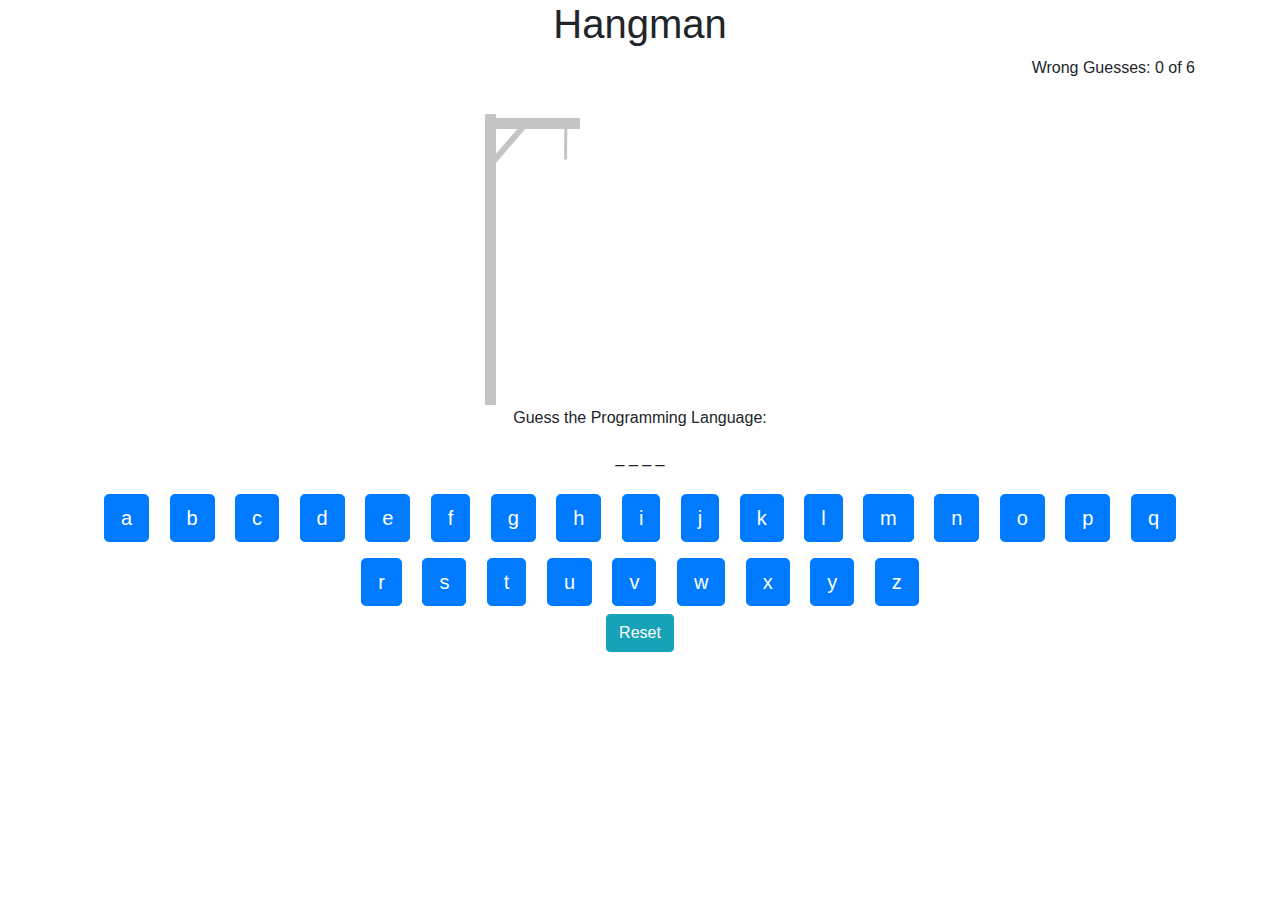
==== hangman.html @ c5074f37 "initial commit based on Simon Suh's hangman" ====
<!DOCTYPE html>
<html>
  <head>
    <meta charset="UTF-8">
    <meta name="viewport" content="width=device-width, initial-scale=1.0">
    <meta http-equiv="X-UA-Compatible" content="ie=edge">
    <link rel="stylesheet" href="https://stackpath.bootstrapcdn.com/bootstrap/4.4.1/css/bootstrap.min.css">
    <title>Hangman</title>
  </head>

  <body>
  <div class="container">
    <h1 class="text-center">Hangman</h1>
    <div class="float-right">Wrong Guesses: <span id='mistakes'>0</span> of <span id='maxWrong'></span></div>
    <div class="text-center">
      <img id='hangmanPic' src="./images/0.jpg" alt="">
      <p>Guess the Programming Language:</p>
      <p id="wordSpotlight">The word to be guessed goes here</p>
      <div id="keyboard"></div>
      <button class="btn btn-info" onClick="reset()">Reset</button>
    </div>
  </div>

  <script src='./hangman.js'></script>
  </body>
</html>
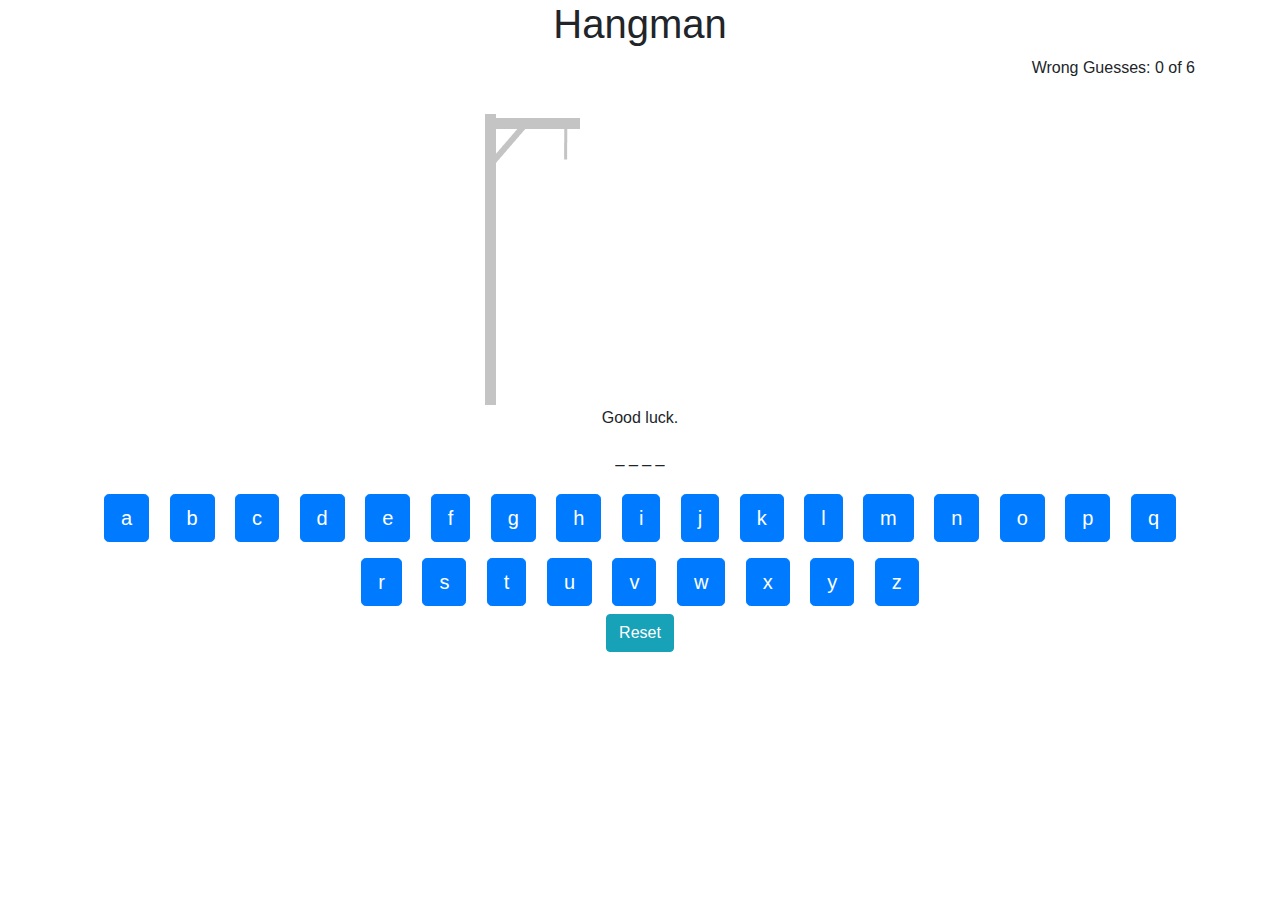
==== commit a92cfbbf: "really dumb way of wordbank implemented" ====
--- a/hangman.html
+++ b/hangman.html
@@ -14,7 +14,7 @@
     <div class="float-right">Wrong Guesses: <span id='mistakes'>0</span> of <span id='maxWrong'></span></div>
     <div class="text-center">
       <img id='hangmanPic' src="./images/0.jpg" alt="">
-      <p>Guess the Programming Language:</p>
+      <p>Good luck.</p>
       <p id="wordSpotlight">The word to be guessed goes here</p>
       <div id="keyboard"></div>
       <button class="btn btn-info" onClick="reset()">Reset</button>
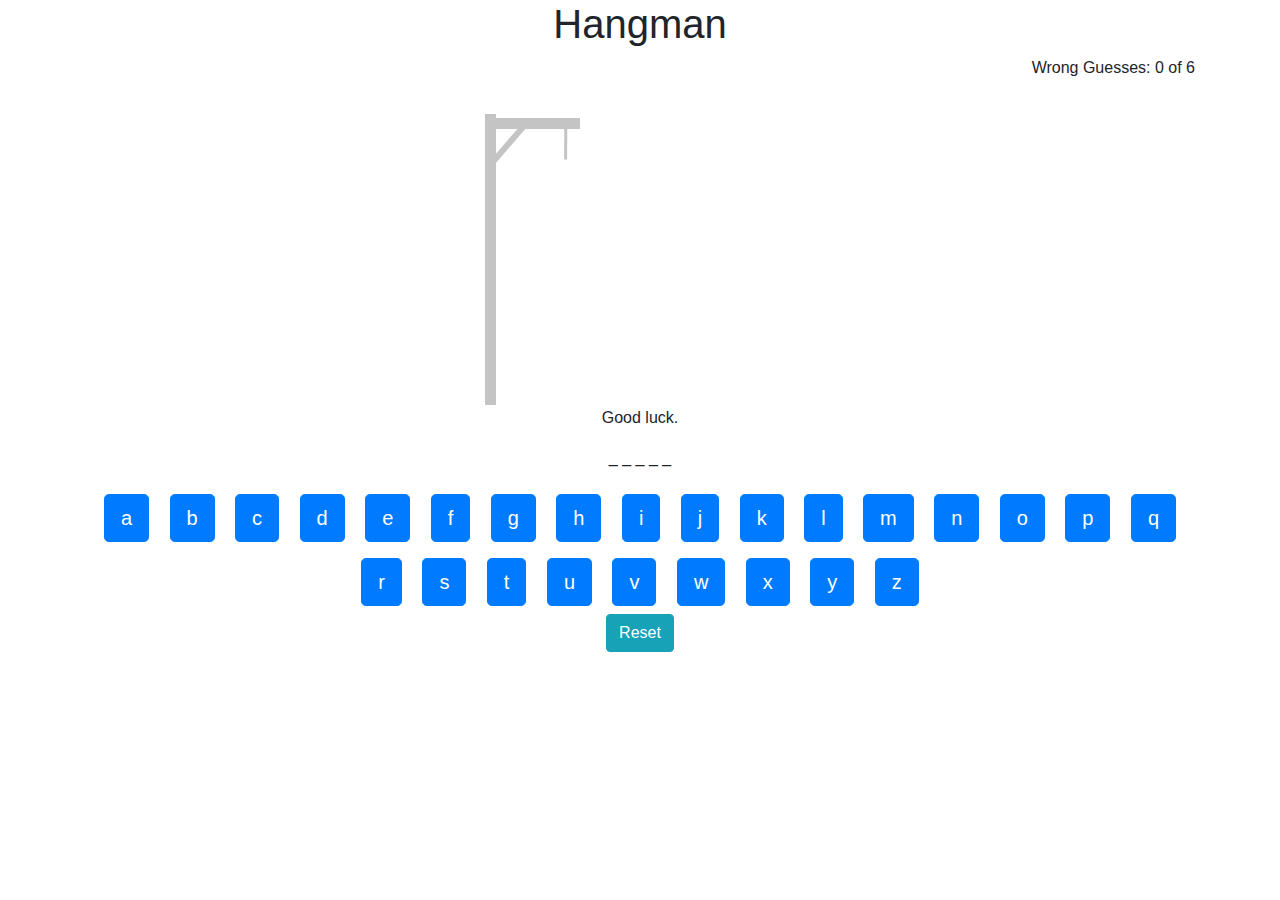
==== commit 1b47667f: "fixed extra spaces issue" ====
--- a/hangman.html
+++ b/hangman.html
@@ -20,7 +20,5469 @@
       <button class="btn btn-info" onClick="reset()">Reset</button>
     </div>
   </div>
-
+  <div class="invis" style="display:none">
+    <p id="wordBank">
+      about
+      search
+      other
+      which
+      their
+      there
+      contact
+      business
+      online
+      first
+      would
+      services
+      these
+      click
+      service
+      price
+      people
+      state
+      email
+      health
+      world
+      products
+      music
+      should
+      product
+      system
+      policy
+      number
+      please
+      support
+      message
+      after
+      software
+      video
+      where
+      rights
+      public
+      books
+      school
+      through
+      links
+      review
+      years
+      order
+      privacy
+      items
+      company
+      group
+      under
+      general
+      research
+      january
+      reviews
+      program
+      games
+      could
+      great
+      united
+      hotel
+      center
+      store
+      travel
+      comments
+      report
+      member
+      details
+      terms
+      before
+      hotels
+      right
+      because
+      local
+      those
+      using
+      results
+      office
+      national
+      design
+      posted
+      internet
+      address
+      within
+      states
+      phone
+      shipping
+      reserved
+      subject
+      between
+      forum
+      family
+      based
+      black
+      check
+      special
+      prices
+      website
+      index
+      being
+      women
+      today
+      south
+      project
+      pages
+      version
+      section
+      found
+      sports
+      house
+      related
+      security
+      county
+      american
+      photo
+      members
+      power
+      while
+      network
+      computer
+      systems
+      three
+      total
+      place
+      download
+      without
+      access
+      think
+      north
+      current
+      posts
+      media
+      control
+      water
+      history
+      pictures
+      personal
+      since
+      guide
+      board
+      location
+      change
+      white
+      small
+      rating
+      children
+      during
+      return
+      students
+      shopping
+      account
+      times
+      sites
+      level
+      digital
+      profile
+      previous
+      events
+      hours
+      image
+      title
+      another
+      shall
+      property
+      class
+      still
+      money
+      quality
+      every
+      listing
+      content
+      country
+      private
+      little
+      visit
+      tools
+      reply
+      customer
+      december
+      compare
+      movies
+      include
+      college
+      value
+      article
+      provide
+      source
+      author
+      press
+      learn
+      around
+      print
+      course
+      canada
+      process
+      stock
+      training
+      credit
+      point
+      science
+      advanced
+      sales
+      english
+      estate
+      select
+      windows
+      photos
+      thread
+      category
+      large
+      gallery
+      table
+      register
+      however
+      october
+      november
+      market
+      library
+      really
+      action
+      start
+      series
+      model
+      features
+      industry
+      human
+      provided
+      required
+      second
+      movie
+      forums
+      march
+      better
+      yahoo
+      going
+      medical
+      friend
+      server
+      study
+      staff
+      articles
+      feedback
+      again
+      looking
+      issues
+      april
+      never
+      users
+      complete
+      street
+      topic
+      comment
+      things
+      working
+      against
+      standard
+      person
+      below
+      mobile
+      party
+      payment
+      login
+      student
+      programs
+      offers
+      legal
+      above
+      recent
+      stores
+      problem
+      memory
+      social
+      august
+      quote
+      language
+      story
+      options
+      rates
+      create
+      young
+      america
+      field
+      paper
+      single
+      example
+      girls
+      password
+      latest
+      question
+      changes
+      night
+      texas
+      poker
+      status
+      browse
+      issue
+      range
+      building
+      seller
+      court
+      february
+      always
+      result
+      audio
+      light
+      write
+      offer
+      groups
+      given
+      files
+      event
+      release
+      analysis
+      request
+      china
+      making
+      picture
+      needs
+      possible
+      might
+      month
+      major
+      areas
+      future
+      space
+      cards
+      problems
+      london
+      meeting
+      become
+      interest
+      child
+      enter
+      share
+      similar
+      garden
+      schools
+      million
+      added
+      listed
+      learning
+      energy
+      delivery
+      popular
+      stories
+      journal
+      reports
+      welcome
+      central
+      images
+      notice
+      original
+      radio
+      until
+      color
+      council
+      includes
+      track
+      archive
+      others
+      format
+      least
+      society
+      months
+      safety
+      friends
+      trade
+      edition
+      messages
+      further
+      updated
+      having
+      provides
+      david
+      already
+      green
+      studies
+      close
+      common
+      drive
+      specific
+      several
+      living
+      called
+      short
+      display
+      limited
+      powered
+      means
+      director
+      daily
+      beach
+      natural
+      whether
+      period
+      planning
+      database
+      official
+      weather
+      average
+      window
+      france
+      region
+      island
+      record
+      direct
+      records
+      district
+      calendar
+      costs
+      style
+      front
+      update
+      parts
+      early
+      miles
+      sound
+      resource
+      present
+      either
+      document
+      works
+      material
+      written
+      federal
+      hosting
+      rules
+      final
+      adult
+      tickets
+      thing
+      centre
+      cheap
+      finance
+      minutes
+      third
+      gifts
+      europe
+      reading
+      topics
+      cover
+      usually
+      together
+      videos
+      percent
+      function
+      getting
+      global
+      economic
+      player
+      projects
+      lyrics
+      often
+      submit
+      germany
+      amount
+      watch
+      included
+      though
+      thanks
+      deals
+      various
+      words
+      linux
+      james
+      weight
+      heart
+      received
+      choose
+      archives
+      points
+      magazine
+      error
+      camera
+      clear
+      receive
+      domain
+      methods
+      chapter
+      makes
+      policies
+      beauty
+      manager
+      india
+      position
+      taken
+      listings
+      models
+      michael
+      known
+      cases
+      florida
+      simple
+      quick
+      wireless
+      license
+      friday
+      whole
+      annual
+      later
+      basic
+      shows
+      google
+      church
+      method
+      purchase
+      active
+      response
+      practice
+      hardware
+      figure
+      holiday
+      enough
+      designed
+      along
+      among
+      death
+      writing
+      speed
+      brand
+      discount
+      higher
+      effects
+      created
+      remember
+      yellow
+      increase
+      kingdom
+      thought
+      stuff
+      french
+      storage
+      japan
+      doing
+      loans
+      shoes
+      entry
+      nature
+      orders
+      africa
+      summary
+      growth
+      notes
+      agency
+      monday
+      european
+      activity
+      although
+      western
+      income
+      force
+      overall
+      river
+      package
+      contents
+      players
+      engine
+      album
+      regional
+      supplies
+      started
+      views
+      plans
+      double
+      build
+      screen
+      exchange
+      types
+      lines
+      continue
+      across
+      benefits
+      needed
+      season
+      apply
+      someone
+      anything
+      printer
+      believe
+      effect
+      asked
+      sunday
+      casino
+      volume
+      cross
+      anyone
+      mortgage
+      silver
+      inside
+      solution
+      mature
+      rather
+      weeks
+      addition
+      supply
+      nothing
+      certain
+      running
+      lower
+      union
+      jewelry
+      clothing
+      names
+      robert
+      homepage
+      skills
+      islands
+      advice
+      career
+      military
+      rental
+      decision
+      leave
+      british
+      teens
+      woman
+      sellers
+      middle
+      cable
+      taking
+      values
+      division
+      coming
+      tuesday
+      object
+      lesbian
+      machine
+      length
+      actually
+      score
+      client
+      returns
+      capital
+      follow
+      sample
+      shown
+      saturday
+      england
+      culture
+      flash
+      george
+      choice
+      starting
+      thursday
+      courses
+      consumer
+      airport
+      foreign
+      artist
+      outside
+      levels
+      channel
+      letter
+      phones
+      ideas
+      summer
+      allow
+      degree
+      contract
+      button
+      releases
+      homes
+      super
+      matter
+      custom
+      virginia
+      almost
+      located
+      multiple
+      asian
+      editor
+      cause
+      focus
+      featured
+      rooms
+      female
+      thomas
+      primary
+      cancer
+      numbers
+      reason
+      browser
+      spring
+      answer
+      voice
+      friendly
+      schedule
+      purpose
+      feature
+      comes
+      police
+      everyone
+      approach
+      cameras
+      brown
+      physical
+      medicine
+      ratings
+      chicago
+      forms
+      glass
+      happy
+      smith
+      wanted
+      thank
+      unique
+      survey
+      prior
+      sport
+      ready
+      animal
+      sources
+      mexico
+      regular
+      secure
+      simply
+      evidence
+      station
+      round
+      paypal
+      favorite
+      option
+      master
+      valley
+      recently
+      probably
+      rentals
+      built
+      blood
+      improve
+      larger
+      networks
+      earth
+      parents
+      nokia
+      impact
+      transfer
+      kitchen
+      strong
+      carolina
+      wedding
+      hospital
+      ground
+      overview
+      owners
+      disease
+      italy
+      perfect
+      classic
+      basis
+      command
+      cities
+      william
+      express
+      award
+      distance
+      peter
+      ensure
+      involved
+      extra
+      partners
+      budget
+      rated
+      guides
+      success
+      maximum
+      existing
+      quite
+      selected
+      amazon
+      patients
+      warning
+      horse
+      forward
+      flowers
+      stars
+      lists
+      owner
+      retail
+      animals
+      useful
+      directly
+      housing
+      takes
+      bring
+      catalog
+      searches
+      trying
+      mother
+      traffic
+      joined
+      input
+      strategy
+      agent
+      valid
+      modern
+      senior
+      ireland
+      teaching
+      grand
+      testing
+      trial
+      charge
+      units
+      instead
+      canadian
+      normal
+      wrote
+      ships
+      entire
+      leading
+      metal
+      positive
+      fitness
+      chinese
+      opinion
+      football
+      abstract
+      output
+      funds
+      greater
+      likely
+      develop
+      artists
+      guest
+      seems
+      trust
+      contains
+      session
+      multi
+      republic
+      vacation
+      century
+      academic
+      graphics
+      indian
+      expected
+      grade
+      dating
+      pacific
+      mountain
+      filter
+      mailing
+      vehicle
+      longer
+      consider
+      northern
+      behind
+      panel
+      floor
+      german
+      buying
+      match
+      proposed
+      default
+      require
+      outdoor
+      morning
+      allows
+      protein
+      plant
+      reported
+      politics
+      partner
+      authors
+      boards
+      faculty
+      parties
+      mission
+      string
+      sense
+      modified
+      released
+      stage
+      internal
+      goods
+      unless
+      richard
+      detailed
+      japanese
+      approved
+      target
+      except
+      ability
+      maybe
+      moving
+      brands
+      places
+      pretty
+      spain
+      southern
+      yourself
+      winter
+      battery
+      youth
+      pressure
+      boston
+      keywords
+      medium
+      break
+      purposes
+      dance
+      itself
+      defined
+      papers
+      playing
+      awards
+      studio
+      reader
+      virtual
+      device
+      answers
+      remote
+      external
+      apple
+      offered
+      theory
+      enjoy
+      remove
+      surface
+      minimum
+      visual
+      variety
+      teachers
+      martin
+      manual
+      block
+      subjects
+      agents
+      repair
+      civil
+      steel
+      songs
+      fixed
+      wrong
+      hands
+      finally
+      updates
+      desktop
+      classes
+      paris
+      sector
+      capacity
+      requires
+      jersey
+      fully
+      father
+      electric
+      quotes
+      officer
+      driver
+      respect
+      unknown
+      worth
+      teacher
+      workers
+      georgia
+      peace
+      campus
+      showing
+      creative
+      coast
+      benefit
+      progress
+      funding
+      devices
+      grant
+      agree
+      fiction
+      watches
+      careers
+      beyond
+      families
+      museum
+      blogs
+      accepted
+      former
+      complex
+      agencies
+      parent
+      spanish
+      michigan
+      columbia
+      setting
+      scale
+      stand
+      economy
+      highest
+      helpful
+      monthly
+      critical
+      frame
+      musical
+      angeles
+      employee
+      chief
+      gives
+      bottom
+      packages
+      detail
+      changed
+      heard
+      begin
+      colorado
+      royal
+      clean
+      switch
+      russian
+      largest
+      african
+      titles
+      relevant
+      justice
+      connect
+      bible
+      basket
+      applied
+      weekly
+      demand
+      suite
+      vegas
+      square
+      chris
+      advance
+      auction
+      allowed
+      correct
+      charles
+      nation
+      selling
+      piece
+      sheet
+      seven
+      older
+      illinois
+      elements
+      species
+      cells
+      module
+      resort
+      facility
+      random
+      pricing
+      minister
+      motion
+      looks
+      fashion
+      visitors
+      monitor
+      trading
+      forest
+      calls
+      whose
+      coverage
+      couple
+      giving
+      chance
+      vision
+      ending
+      clients
+      actions
+      listen
+      discuss
+      accept
+      naked
+      clinical
+      sciences
+      markets
+      lowest
+      highly
+      appear
+      lives
+      currency
+      leather
+      patient
+      actual
+      stone
+      commerce
+      perhaps
+      persons
+      tests
+      village
+      accounts
+      amateur
+      factors
+      coffee
+      settings
+      buyer
+      cultural
+      steve
+      easily
+      poster
+      closed
+      holidays
+      zealand
+      balance
+      graduate
+      replies
+      initial
+      label
+      thinking
+      scott
+      canon
+      league
+      waste
+      minute
+      provider
+      optional
+      sections
+      chair
+      fishing
+      effort
+      phase
+      fields
+      fantasy
+      letters
+      motor
+      context
+      install
+      shirt
+      apparel
+      crime
+      count
+      breast
+      johnson
+      quickly
+      dollars
+      websites
+      religion
+      claim
+      driving
+      surgery
+      patch
+      measures
+      kansas
+      chemical
+      doctor
+      reduce
+      brought
+      himself
+      enable
+      exercise
+      santa
+      leader
+      diamond
+      israel
+      servers
+      alone
+      meetings
+      seconds
+      jones
+      arizona
+      keyword
+      flight
+      congress
+      username
+      produced
+      italian
+      pocket
+      saint
+      freedom
+      argument
+      creating
+      drugs
+      joint
+      premium
+      fresh
+      attorney
+      upgrade
+      factor
+      growing
+      stream
+      hearing
+      eastern
+      auctions
+      therapy
+      entries
+      dates
+      signed
+      upper
+      serious
+      prime
+      samsung
+      limit
+      began
+      louis
+      steps
+      errors
+      shops
+      efforts
+      informed
+      thoughts
+      creek
+      worked
+      quantity
+      urban
+      sorted
+      myself
+      tours
+      platform
+      labor
+      admin
+      nursing
+      defense
+      machines
+      heavy
+      covered
+      recovery
+      merchant
+      expert
+      protect
+      solid
+      became
+      orange
+      vehicles
+      prevent
+      theme
+      campaign
+      marine
+      guitar
+      finding
+      examples
+      saying
+      spirit
+      claims
+      motorola
+      affairs
+      touch
+      intended
+      towards
+      goals
+      election
+      suggest
+      branch
+      charges
+      serve
+      reasons
+      magic
+      mount
+      smart
+      talking
+      latin
+      avoid
+      manage
+      corner
+      oregon
+      element
+      birth
+      virus
+      abuse
+      requests
+      separate
+      quarter
+      tables
+      define
+      racing
+      facts
+      column
+      plants
+      faith
+      chain
+      identify
+      avenue
+      missing
+      domestic
+      sitemap
+      moved
+      houston
+      reach
+      mental
+      viewed
+      moment
+      extended
+      sequence
+      attack
+      sorry
+      centers
+      opening
+      damage
+      reserve
+      recipes
+      gamma
+      plastic
+      produce
+      placed
+      truth
+      counter
+      failure
+      follows
+      weekend
+      dollar
+      ontario
+      films
+      bridge
+      native
+      williams
+      movement
+      printing
+      baseball
+      owned
+      approval
+      draft
+      chart
+      played
+      contacts
+      jesus
+      readers
+      clubs
+      jackson
+      equal
+      matching
+      offering
+      shirts
+      profit
+      leaders
+      posters
+      variable
+      expect
+      parking
+      compared
+      workshop
+      russia
+      codes
+      kinds
+      seattle
+      golden
+      teams
+      lighting
+      senate
+      forces
+      funny
+      brother
+      turned
+      portable
+      tried
+      returned
+      pattern
+      named
+      theatre
+      laser
+      earlier
+      sponsor
+      warranty
+      indiana
+      harry
+      objects
+      delete
+      evening
+      assembly
+      nuclear
+      taxes
+      mouse
+      signal
+      criminal
+      issued
+      brain
+      sexual
+      powerful
+      dream
+      obtained
+      false
+      flower
+      passed
+      supplied
+      falls
+      opinions
+      promote
+      stated
+      stats
+      hawaii
+      appears
+      carry
+      decided
+      covers
+      hello
+      designs
+      maintain
+      tourism
+      priority
+      adults
+      clips
+      savings
+      graphic
+      payments
+      binding
+      brief
+      ended
+      winning
+      eight
+      straight
+      script
+      served
+      wants
+      prepared
+      dining
+      alert
+      atlanta
+      dakota
+      queen
+      credits
+      clearly
+      handle
+      sweet
+      criteria
+      pubmed
+      diego
+      truck
+      behavior
+      enlarge
+      revenue
+      measure
+      changing
+      votes
+      looked
+      festival
+      ocean
+      flights
+      experts
+      signs
+      depth
+      whatever
+      logged
+      laptop
+      vintage
+      train
+      exactly
+      explore
+      maryland
+      concept
+      nearly
+      eligible
+      checkout
+      reality
+      forgot
+      handling
+      origin
+      gaming
+      feeds
+      billion
+      scotland
+      faster
+      dallas
+      bought
+      nations
+      route
+      followed
+      broken
+      frank
+      alaska
+      battle
+      anime
+      speak
+      protocol
+      query
+      equity
+      speech
+      rural
+      shared
+      sounds
+      judge
+      bytes
+      forced
+      fight
+      height
+      speaker
+      filed
+      obtain
+      offices
+      designer
+      remain
+      managed
+      failed
+      marriage
+      korea
+      banks
+      secret
+      kelly
+      leads
+      negative
+      austin
+      toronto
+      theater
+      springs
+      missouri
+      andrew
+      perform
+      healthy
+      assets
+      injury
+      joseph
+      ministry
+      drivers
+      lawyer
+      figures
+      married
+      proposal
+      sharing
+      portal
+      waiting
+      birthday
+      gratis
+      banking
+      brian
+      toward
+      slightly
+      assist
+      conduct
+      lingerie
+      calling
+      serving
+      profiles
+      miami
+      comics
+      matters
+      houses
+      postal
+      controls
+      breaking
+      combined
+      ultimate
+      wales
+      minor
+      finish
+      noted
+      reduced
+      physics
+      spent
+      extreme
+      samples
+      davis
+      daniel
+      reviewed
+      forecast
+      removed
+      helps
+      singles
+      cycle
+      amounts
+      contain
+      accuracy
+      sleep
+      pharmacy
+      brazil
+      creation
+      static
+      scene
+      hunter
+      crystal
+      famous
+      writer
+      chairman
+      violence
+      oklahoma
+      speakers
+      drink
+      academy
+      dynamic
+      gender
+      cleaning
+      concerns
+      vendor
+      intel
+      officers
+      referred
+      supports
+      regions
+      junior
+      rings
+      meaning
+      ladies
+      henry
+      ticket
+      guess
+      agreed
+      soccer
+      import
+      posting
+      presence
+      instant
+      viewing
+      majority
+      christ
+      aspects
+      austria
+      ahead
+      scheme
+      utility
+      preview
+      manner
+      matrix
+      devel
+      despite
+      strength
+      turkey
+      proper
+      degrees
+      delta
+      seeking
+      inches
+      phoenix
+      shares
+      daughter
+      standing
+      comfort
+      colors
+      cisco
+      ordering
+      alpha
+      appeal
+      cruise
+      bonus
+      bookmark
+      specials
+      disney
+      adobe
+      smoking
+      becomes
+      drives
+      alabama
+      improved
+      trees
+      achieve
+      dress
+      dealer
+      nearby
+      carried
+      happen
+      exposure
+      gambling
+      refer
+      miller
+      outdoors
+      clothes
+      caused
+      luxury
+      babes
+      frames
+      indeed
+      circuit
+      layer
+      printed
+      removal
+      easier
+      printers
+      adding
+      kentucky
+      mostly
+      taylor
+      prints
+      spend
+      factory
+      interior
+      revised
+      optical
+      relative
+      amazing
+      clock
+      identity
+      suites
+      feeling
+      hidden
+      victoria
+      serial
+      relief
+      revision
+      ratio
+      planet
+      copies
+      recipe
+      permit
+      seeing
+      proof
+      tennis
+      bedroom
+      empty
+      instance
+      licensed
+      orlando
+      bureau
+      maine
+      ideal
+      specs
+      recorded
+      pieces
+      finished
+      parks
+      dinner
+      lawyers
+      sydney
+      stress
+      cream
+      trends
+      discover
+      patterns
+      boxes
+      hills
+      fourth
+      advisor
+      aware
+      wilson
+      shape
+      irish
+      stations
+      remains
+      greatest
+      firms
+      operator
+      generic
+      usage
+      charts
+      mixed
+      census
+      exist
+      wheel
+      transit
+      compact
+      poetry
+      lights
+      tracking
+      angel
+      keeping
+      attempt
+      matches
+      width
+      noise
+      engines
+      forget
+      array
+      accurate
+      stephen
+      climate
+      alcohol
+      greek
+      managing
+      sister
+      walking
+      explain
+      smaller
+      newest
+      happened
+      extent
+      sharp
+      lesbians
+      export
+      managers
+      aircraft
+      modules
+      sweden
+      conflict
+      versions
+      employer
+      occur
+      knows
+      describe
+      concern
+      backup
+      citizens
+      heritage
+      holding
+      trouble
+      spread
+      coach
+      kevin
+      expand
+      audience
+      assigned
+      jordan
+      affect
+      virgin
+      raised
+      directed
+      dealers
+      sporting
+      helping
+      affected
+      totally
+      plate
+      expenses
+      indicate
+      blonde
+      anderson
+      organic
+      albums
+      cheats
+      guests
+      hosted
+      diseases
+      nevada
+      thailand
+      agenda
+      anyway
+      tracks
+      advisory
+      logic
+      template
+      prince
+      circle
+      grants
+      anywhere
+      atlantic
+      edward
+      investor
+      leaving
+      wildlife
+      cooking
+      speaking
+      sponsors
+      respond
+      sizes
+      plain
+      entered
+      launch
+      checking
+      costa
+      belgium
+      guidance
+      trail
+      symbol
+      crafts
+      highway
+      buddy
+      observed
+      setup
+      booking
+      glossary
+      fiscal
+      styles
+      denver
+      filled
+      channels
+      ericsson
+      appendix
+      notify
+      blues
+      portion
+      scope
+      supplier
+      cables
+      cotton
+      biology
+      dental
+      killed
+      border
+      ancient
+      debate
+      starts
+      causes
+      arkansas
+      leisure
+      learned
+      notebook
+      explorer
+      historic
+      attached
+      opened
+      husband
+      disabled
+      crazy
+      upcoming
+      britain
+      concert
+      scores
+      comedy
+      adopted
+      weblog
+      linear
+      bears
+      carrier
+      edited
+      constant
+      mouth
+      jewish
+      meter
+      linked
+      portland
+      concepts
+      reflect
+      deliver
+      wonder
+      lessons
+      fruit
+      begins
+      reform
+      alerts
+      treated
+      mysql
+      relating
+      assume
+      alliance
+      confirm
+      neither
+      lewis
+      howard
+      offline
+      leaves
+      engineer
+      replace
+      checks
+      reached
+      becoming
+      safari
+      sugar
+      stick
+      allen
+      relation
+      enabled
+      genre
+      slide
+      montana
+      tested
+      enhance
+      exact
+      bound
+      adapter
+      formal
+      hockey
+      storm
+      micro
+      colleges
+      laptops
+      showed
+      editors
+      threads
+      supreme
+      brothers
+      presents
+      dolls
+      estimate
+      cancel
+      limits
+      weapons
+      paint
+      delay
+      pilot
+      outlet
+      czech
+      novel
+      ultra
+      winner
+      idaho
+      episode
+      potter
+      plays
+      bulletin
+      modify
+      oxford
+      truly
+      epinions
+      painting
+      universe
+      patent
+      eating
+      planned
+      watching
+      lodge
+      mirror
+      sterling
+      sessions
+      kernel
+      stocks
+      buyers
+      journals
+      jennifer
+      antonio
+      charged
+      broad
+      taiwan
+      chosen
+      greece
+      swiss
+      sarah
+      clark
+      terminal
+      nights
+      behalf
+      liquid
+      nebraska
+      salary
+      foods
+      gourmet
+      guard
+      properly
+      orleans
+      saving
+      empire
+      resume
+      twenty
+      newly
+      raise
+      prepare
+      avatar
+      illegal
+      hundreds
+      lincoln
+      helped
+      premier
+      tomorrow
+      decide
+      consent
+      drama
+      visiting
+      downtown
+      keyboard
+      contest
+      bands
+      suitable
+      millions
+      lunch
+      audit
+      chamber
+      guinea
+      findings
+      muscle
+      clicking
+      polls
+      typical
+      tower
+      yours
+      chicken
+      attend
+      shower
+      sending
+      jason
+      tonight
+      holdem
+      shell
+      province
+      catholic
+      governor
+      seemed
+      swimming
+      spyware
+      formula
+      solar
+      catch
+      pakistan
+      reliable
+      doubt
+      finder
+      unable
+      periods
+      tasks
+      attacks
+      const
+      doors
+      symptoms
+      resorts
+      biggest
+      memorial
+      visitor
+      forth
+      insert
+      gateway
+      alumni
+      drawing
+      ordered
+      fighting
+      happens
+      romance
+      bruce
+      split
+      themes
+      powers
+      heaven
+      pregnant
+      twice
+      focused
+      egypt
+      bargain
+      cellular
+      norway
+      vermont
+      asking
+      blocks
+      normally
+      hunting
+      diabetes
+      shift
+      bodies
+      cutting
+      simon
+      writers
+      marks
+      flexible
+      loved
+      mapping
+      numerous
+      birds
+      indexed
+      superior
+      saved
+      paying
+      cartoon
+      shots
+      moore
+      granted
+      choices
+      carbon
+      spending
+      magnetic
+      registry
+      crisis
+      outlook
+      massive
+      denmark
+      employed
+      bright
+      treat
+      header
+      poverty
+      formed
+      piano
+      sheets
+      patrick
+      puerto
+      displays
+      plasma
+      allowing
+      earnings
+      mystery
+      journey
+      delaware
+      bidding
+      risks
+      banner
+      charter
+      barbara
+      counties
+      ports
+      dreams
+      blogger
+      stands
+      teach
+      occurred
+      rapid
+      hairy
+      reverse
+      deposit
+      seminar
+      latina
+      wheels
+      specify
+      dutch
+      formats
+      depends
+      boots
+      holds
+      router
+      concrete
+      editing
+      poland
+      folder
+      womens
+      upload
+      pulse
+      voting
+      courts
+      notices
+      detroit
+      metro
+      toshiba
+      strip
+      pearl
+      accident
+      resident
+      possibly
+      airline
+      regard
+      exists
+      smooth
+      strike
+      flashing
+      narrow
+      threat
+      surveys
+      sitting
+      putting
+      vietnam
+      trailer
+      castle
+      gardens
+      missed
+      malaysia
+      antique
+      labels
+      willing
+      acting
+      heads
+      stored
+      logos
+      antiques
+      density
+      hundred
+      strange
+      mention
+      parallel
+      honda
+      amended
+      operate
+      bills
+      bathroom
+      stable
+      opera
+      doctors
+      lesson
+      cinema
+      asset
+      drinking
+      reaction
+      blank
+      enhanced
+      entitled
+      severe
+      generate
+      deluxe
+      humor
+      monitors
+      lived
+      duration
+      pursuant
+      fabric
+      visits
+      tight
+      domains
+      contrast
+      flying
+      berlin
+      siemens
+      adoption
+      meant
+      capture
+      pounds
+      buffalo
+      plane
+      desire
+      camping
+      meets
+      welfare
+      caught
+      marked
+      driven
+      measured
+      medline
+      bottle
+      marshall
+      massage
+      rubber
+      closing
+      tampa
+      thousand
+      legend
+      grace
+      susan
+      adams
+      python
+      monster
+      villa
+      columns
+      hamilton
+      cookies
+      inner
+      tutorial
+      entity
+      cruises
+      holder
+      portugal
+      lawrence
+      roman
+      duties
+      valuable
+      ethics
+      forever
+      dragon
+      captain
+      imagine
+      brings
+      heating
+      scripts
+      stereo
+      taste
+      dealing
+      commit
+      airlines
+      liberal
+      livecam
+      trips
+      sides
+      turns
+      cache
+      jacket
+      oracle
+      matthew
+      lease
+      aviation
+      hobbies
+      proud
+      excess
+      disaster
+      console
+      commands
+      giant
+      achieved
+      injuries
+      shipped
+      seats
+      alarm
+      voltage
+      anthony
+      nintendo
+      usual
+      loading
+      stamps
+      appeared
+      franklin
+      angle
+      vinyl
+      mining
+      ongoing
+      worst
+      imaging
+      betting
+      liberty
+      wyoming
+      convert
+      analyst
+      garage
+      exciting
+      thongs
+      ringtone
+      finland
+      morgan
+      derived
+      pleasure
+      honor
+      oriented
+      eagle
+      desktops
+      pants
+      columbus
+      nurse
+      prayer
+      quiet
+      postage
+      producer
+      cheese
+      comic
+      crown
+      maker
+      crack
+      picks
+      semester
+      fetish
+      applies
+      casinos
+      smoke
+      apache
+      filters
+      craft
+      apart
+      fellow
+      blind
+      lounge
+      coins
+      gross
+      strongly
+      hilton
+      proteins
+      horror
+      familiar
+      capable
+      douglas
+      debian
+      epson
+      elected
+      carrying
+      victory
+      madison
+      editions
+      mainly
+      ethnic
+      actor
+      finds
+      fifth
+      citizen
+      vertical
+      prize
+      occurs
+      absolute
+      consists
+      anytime
+      soldiers
+      guardian
+      lecture
+      layout
+      classics
+      horses
+      dirty
+      wayne
+      donate
+      taught
+      worker
+      alive
+      temple
+      prove
+      wings
+      breaks
+      genetic
+      waters
+      promise
+      prefer
+      ridge
+      cabinet
+      modem
+      harris
+      bringing
+      evaluate
+      tiffany
+      tropical
+      collect
+      toyota
+      streets
+      vector
+      shaved
+      turning
+      buffer
+      purple
+      larry
+      mutual
+      pipeline
+      syntax
+      prison
+      skill
+      chairs
+      everyday
+      moves
+      inquiry
+      ethernet
+      checked
+      exhibit
+      throw
+      trend
+      sierra
+      visible
+      desert
+      oldest
+      rhode
+      mercury
+      steven
+      handbook
+      navigate
+      worse
+      summit
+      victims
+      spaces
+      burning
+      escape
+      coupons
+      somewhat
+      receiver
+      cialis
+      boats
+      glance
+      scottish
+      arcade
+      richmond
+      russell
+      tells
+      obvious
+      fiber
+      graph
+      covering
+      platinum
+      judgment
+      bedrooms
+      talks
+      filing
+      foster
+      modeling
+      passing
+      awarded
+      trials
+      tissue
+      clinton
+      masters
+      bonds
+      alberta
+      commons
+      fraud
+      spectrum
+      arrival
+      pottery
+      emphasis
+      roger
+      aspect
+      awesome
+      mexican
+      counts
+      priced
+      crash
+      desired
+      inter
+      closer
+      assumes
+      heights
+      shadow
+      riding
+      firefox
+      expense
+      grove
+      venture
+      clinic
+      korean
+      healing
+      princess
+      entering
+      packet
+      spray
+      studios
+      buttons
+      funded
+      thompson
+      winners
+      extend
+      roads
+      dublin
+      rolling
+      memories
+      nelson
+      arrived
+      creates
+      faces
+      tourist
+      mayor
+      murder
+      adequate
+      senator
+      yield
+      grades
+      cartoons
+      digest
+      lodging
+      hence
+      entirely
+      replaced
+      radar
+      rescue
+      losses
+      combat
+      reducing
+      stopped
+      lakes
+      closely
+      diary
+      kings
+      shooting
+      flags
+      baker
+      launched
+      shock
+      walls
+      abroad
+      ebony
+      drawn
+      arthur
+      visited
+      walker
+      suggests
+      beast
+      operated
+      targets
+      overseas
+      dodge
+      counsel
+      pizza
+      invited
+      yards
+      gordon
+      farmers
+      queries
+      ukraine
+      absence
+      nearest
+      cluster
+      vendors
+      whereas
+      serves
+      woods
+      surprise
+      partial
+      shoppers
+      couples
+      ranking
+      jokes
+      simpson
+      twiki
+      sublime
+      palace
+      verify
+      globe
+      trusted
+      copper
+      dicke
+      kerry
+      receipt
+      supposed
+      ordinary
+      nobody
+      ghost
+      applying
+      pride
+      knowing
+      reporter
+      keith
+      champion
+      cloudy
+      linda
+      chile
+      plenty
+      sentence
+      throat
+      ignore
+      maria
+      uniform
+      wealth
+      vacuum
+      dancing
+      brass
+      writes
+      plaza
+      outcomes
+      survival
+      quest
+      publish
+      trans
+      jonathan
+      whenever
+      lifetime
+      pioneer
+      booty
+      acrobat
+      plates
+      acres
+      venue
+      athletic
+      thermal
+      essays
+      vital
+      telling
+      fairly
+      coastal
+      config
+      charity
+      excel
+      modes
+      campbell
+      stupid
+      harbor
+      hungary
+      traveler
+      segment
+      realize
+      enemy
+      puzzle
+      rising
+      aluminum
+      wells
+      wishlist
+      opens
+      insight
+      secrets
+      lucky
+      latter
+      thick
+      trailers
+      repeat
+      syndrome
+      philips
+      penalty
+      glasses
+      enables
+      iraqi
+      builder
+      vista
+      jessica
+      chips
+      terry
+      flood
+      arena
+      pupils
+      stewart
+      outcome
+      expanded
+      casual
+      grown
+      polish
+      lovely
+      extras
+      centres
+      jerry
+      clause
+      smile
+      lands
+      troops
+      indoor
+      bulgaria
+      armed
+      broker
+      charger
+      believed
+      cooling
+      trucks
+      divorce
+      laura
+      shopper
+      tokyo
+      partly
+      nikon
+      candy
+      pills
+      tiger
+      donald
+      folks
+      sensor
+      exposed
+      telecom
+      angels
+      deputy
+      sealed
+      loaded
+      scenes
+      boost
+      spanking
+      founded
+      chronic
+      icons
+      moral
+      catering
+      finger
+      keeps
+      pound
+      locate
+      trained
+      roses
+      bread
+      tobacco
+      wooden
+      motors
+      tough
+      roberts
+      incident
+      gonna
+      dynamics
+      decrease
+      chest
+      pension
+      billy
+      revenues
+      emerging
+      worship
+      craig
+      herself
+      churches
+      damages
+      reserves
+      solve
+      shorts
+      minority
+      diverse
+      johnny
+      recorder
+      facing
+      nancy
+      tones
+      passion
+      sight
+      defence
+      patches
+      refund
+      towns
+      trembl
+      divided
+      emails
+      cyprus
+      insider
+      seminars
+      makers
+      hearts
+      worry
+      carter
+      legacy
+      pleased
+      danger
+      vitamin
+      widely
+      phrase
+      genuine
+      raising
+      paradise
+      hybrid
+      reads
+      roles
+      glory
+      bigger
+      billing
+      diesel
+      versus
+      combine
+      exceed
+      saudi
+      fault
+      babies
+      karen
+      compiled
+      romantic
+      revealed
+      albert
+      examine
+      jimmy
+      graham
+      bristol
+      margaret
+      compaq
+      slowly
+      rugby
+      portions
+      infant
+      sectors
+      samuel
+      fluid
+      grounds
+      regards
+      unlike
+      equation
+      baskets
+      wright
+      barry
+      proven
+      cached
+      warren
+      studied
+      reviewer
+      involves
+      profits
+      devil
+      grass
+      comply
+      marie
+      florist
+      cherry
+      deutsch
+      kenya
+      webcam
+      funeral
+      nutten
+      earrings
+      enjoyed
+      chapters
+      charlie
+      quebec
+      dennis
+      francis
+      sized
+      manga
+      noticed
+      socket
+      silent
+      literary
+      signals
+      theft
+      swing
+      symbols
+      humans
+      analog
+      facial
+      choosing
+      talent
+      dated
+      seeker
+      wisdom
+      shoot
+      boundary
+      packard
+      offset
+      payday
+      philip
+      elite
+      holders
+      believes
+      swedish
+      poems
+      deadline
+      robot
+      witness
+      collins
+      equipped
+      stages
+      winds
+      powder
+      broadway
+      acquired
+      assess
+      stones
+      entrance
+      gnome
+      roots
+      losing
+      attempts
+      gadgets
+      noble
+      glasgow
+      impacts
+      gospel
+      shore
+      loves
+      induced
+      knight
+      loose
+      linking
+      appeals
+      earned
+      illness
+      islamic
+      pending
+      parker
+      lebanon
+      kennedy
+      teenage
+      triple
+      cooper
+      vincent
+      secured
+      unusual
+      answered
+      slots
+      disorder
+      routine
+      toolbar
+      rocks
+      titans
+      wearing
+      sought
+      genes
+      mounted
+      habitat
+      firewall
+      median
+      scanner
+      herein
+      animated
+      judicial
+      integer
+      bachelor
+      attitude
+      engaged
+      falling
+      basics
+      montreal
+      carpet
+      struct
+      lenses
+      binary
+      genetics
+      attended
+      dropped
+      walter
+      besides
+      hosts
+      moments
+      atlas
+      strings
+      feels
+      torture
+      deleted
+      mitchell
+      ralph
+      warner
+      embedded
+      inkjet
+      wizard
+      corps
+      actors
+      liver
+      liable
+      brochure
+      morris
+      petition
+      eminem
+      recall
+      antenna
+      picked
+      assumed
+      belief
+      killing
+      bikini
+      memphis
+      shoulder
+      decor
+      lookup
+      texts
+      harvard
+      brokers
+      diameter
+      ottawa
+      podcast
+      seasons
+      refine
+      bidder
+      singer
+      evans
+      herald
+      literacy
+      fails
+      aging
+      plugin
+      diving
+      invite
+      alice
+      latinas
+      suppose
+      involve
+      moderate
+      terror
+      younger
+      thirty
+      opposite
+      rapidly
+      dealtime
+      intro
+      mercedes
+      clerk
+      mills
+      outline
+      tramadol
+      holland
+      receives
+      jeans
+      fonts
+      refers
+      favor
+      veterans
+      sigma
+      xhtml
+      occasion
+      victim
+      demands
+      sleeping
+      careful
+      arrive
+      sunset
+      tracked
+      moreover
+      minimal
+      lottery
+      framed
+      aside
+      licence
+      michelle
+      essay
+      dialogue
+      camps
+      declared
+      aaron
+      handheld
+      trace
+      disposal
+      florists
+      packs
+      switches
+      romania
+      consult
+      greatly
+      blogging
+      cycling
+      midnight
+      commonly
+      inform
+      turkish
+      pentium
+      quantum
+      murray
+      intent
+      largely
+      pleasant
+      announce
+      spoke
+      arrow
+      sampling
+      rough
+      weird
+      inspired
+      holes
+      weddings
+      blade
+      suddenly
+      oxygen
+      cookie
+      meals
+      canyon
+      meters
+      merely
+      passes
+      pointer
+      stretch
+      durham
+      permits
+      muslim
+      sleeve
+      netscape
+      cleaner
+      cricket
+      feeding
+      stroke
+      township
+      rankings
+      robin
+      robinson
+      strap
+      sharon
+      crowd
+      olympic
+      remained
+      entities
+      customs
+      rainbow
+      roulette
+      decline
+      gloves
+      israeli
+      medicare
+      skiing
+      cloud
+      valve
+      hewlett
+      explains
+      proceed
+      flickr
+      feelings
+      knife
+      jamaica
+      shelf
+      timing
+      liked
+      adopt
+      denied
+      fotos
+      britney
+      freeware
+      donation
+      outer
+      deaths
+      rivers
+      tales
+      katrina
+      islam
+      nodes
+      thumbs
+      seeds
+      cited
+      targeted
+      skype
+      realized
+      twelve
+      founder
+      decade
+      gamecube
+      dispute
+      tired
+      titten
+      adverse
+      excerpt
+      steam
+      drinks
+      voices
+      acute
+      climbing
+      stood
+      perfume
+      carol
+      honest
+      albany
+      restore
+      stack
+      somebody
+      curve
+      creator
+      amber
+      museums
+      coding
+      tracker
+      passage
+      trunk
+      hiking
+      pierre
+      jelsoft
+      headset
+      oakland
+      colombia
+      waves
+      camel
+      lamps
+      suicide
+      archived
+      arabia
+      juice
+      chase
+      logical
+      sauce
+      extract
+      panama
+      payable
+      courtesy
+      athens
+      judges
+      retired
+      remarks
+      detected
+      decades
+      walked
+      arising
+      nissan
+      bracelet
+      juvenile
+      afraid
+      acoustic
+      railway
+      cassette
+      pointed
+      causing
+      mistake
+      norton
+      locked
+      fusion
+      mineral
+      steering
+      beads
+      fortune
+      canvas
+      parish
+      claimed
+      screens
+      cemetery
+      planner
+      croatia
+      flows
+      stadium
+      fewer
+      coupon
+      nurses
+      proxy
+      lanka
+      edwards
+      contests
+      costume
+      tagged
+      berkeley
+      voted
+      killer
+      bikes
+      gates
+      adjusted
+      bishop
+      pulled
+      shaped
+      seasonal
+      farmer
+      counters
+      slave
+      cultures
+      norfolk
+      coaching
+      examined
+      encoding
+      heroes
+      painted
+      lycos
+      zdnet
+      artwork
+      cosmetic
+      resulted
+      portrait
+      ethical
+      carriers
+      mobility
+      floral
+      builders
+      struggle
+      schemes
+      neutral
+      fisher
+      spears
+      bedding
+      joining
+      heading
+      equally
+      bearing
+      combo
+      seniors
+      worlds
+      guilty
+      haven
+      tablet
+      charm
+      violent
+      basin
+      ranch
+      crossing
+      cottage
+      drunk
+      crimes
+      resolved
+      mozilla
+      toner
+      latex
+      branches
+      anymore
+      delhi
+      holdings
+      alien
+      locator
+      broke
+      nepal
+      zimbabwe
+      browsing
+      resolve
+      melissa
+      moscow
+      thesis
+      nylon
+      discs
+      rocky
+      bargains
+      frequent
+      nigeria
+      ceiling
+      pixels
+      ensuring
+      hispanic
+      anybody
+      diamonds
+      fleet
+      untitled
+      bunch
+      totals
+      marriott
+      singing
+      afford
+      starring
+      referral
+      optimal
+      distinct
+      turner
+      sucking
+      cents
+      reuters
+      spoken
+      omega
+      stayed
+      civic
+      manuals
+      watched
+      saver
+      thereof
+      grill
+      redeem
+      rogers
+      grain
+      regime
+      wanna
+      wishes
+      depend
+      differ
+      ranging
+      monica
+      repairs
+      breath
+      candle
+      hanging
+      colored
+      verified
+      formerly
+      situated
+      seeks
+      herbal
+      loving
+      strictly
+      routing
+      stanley
+      retailer
+      vitamins
+      elegant
+      gains
+      renewal
+      opposed
+      deemed
+      scoring
+      brooklyn
+      sisters
+      critics
+      spots
+      hacker
+      madrid
+      margin
+      solely
+      salon
+      norman
+      turbo
+      headed
+      voters
+      madonna
+      murphy
+      thinks
+      thats
+      soldier
+      phillips
+      aimed
+      justin
+      interval
+      mirrors
+      tricks
+      reset
+      brush
+      expansys
+      panels
+      repeated
+      assault
+      spare
+      kodak
+      tongue
+      bowling
+      danish
+      monkey
+      filename
+      skirt
+      florence
+      invest
+      honey
+      analyzes
+      drawings
+      scenario
+      lovers
+      atomic
+      approx
+      arabic
+      gauge
+      junction
+      faced
+      rachel
+      solving
+      weekends
+      produces
+      chains
+      kingston
+      sixth
+      engage
+      deviant
+      quoted
+      adapters
+      farms
+      imports
+      cheat
+      bronze
+      sandy
+      suspect
+      macro
+      sender
+      crucial
+      adjacent
+      tuition
+      spouse
+      exotic
+      viewer
+      signup
+      threats
+      puzzles
+      reaching
+      damaged
+      receptor
+      laugh
+      surgical
+      destroy
+      citation
+      pitch
+      autos
+      premises
+      perry
+      proved
+      imperial
+      dozen
+      benjamin
+      teeth
+      cloth
+      studying
+      stamp
+      lotus
+      salmon
+      olympus
+      cargo
+      salem
+      starter
+      upgrades
+      likes
+      butter
+      pepper
+      weapon
+      luggage
+      burden
+      tapes
+      zones
+      races
+      stylish
+      maple
+      grocery
+      offshore
+      depot
+      kenneth
+      blend
+      harrison
+      julie
+      emission
+      finest
+      realty
+      janet
+      apparent
+      phpbb
+      autumn
+      probe
+      toilet
+      ranked
+      jackets
+      routes
+      packed
+      excited
+      outreach
+      helen
+      mounting
+      recover
+      lopez
+      balanced
+      timely
+      talked
+      debug
+      delayed
+      chuck
+      explicit
+      villas
+      ebook
+      exclude
+      peeing
+      brooks
+      newton
+      anxiety
+      bingo
+      whilst
+      spatial
+      ceramic
+      prompt
+      precious
+      minds
+      annually
+      scanners
+      xanax
+      fingers
+      sunny
+      ebooks
+      delivers
+      necklace
+      leeds
+      cedar
+      arranged
+      theaters
+      advocacy
+      raleigh
+      threaded
+      qualify
+      blair
+      hopes
+      mason
+      diagram
+      burns
+      pumps
+      footwear
+      beijing
+      peoples
+      victor
+      mario
+      attach
+      licenses
+      utils
+      removing
+      advised
+      spider
+      ranges
+      pairs
+      trails
+      hudson
+      isolated
+      calgary
+      interim
+      assisted
+      divine
+      approve
+      chose
+      compound
+      abortion
+      dialog
+      venues
+      blast
+      wellness
+      calcium
+      newport
+      indians
+      shield
+      harvest
+      membrane
+      prague
+      previews
+      locally
+      pickup
+      mothers
+      nascar
+      iceland
+      candles
+      sailing
+      sacred
+      morocco
+      chrome
+      tommy
+      refused
+      brake
+      exterior
+      greeting
+      ecology
+      oliver
+      congo
+      botswana
+      delays
+      olive
+      cyber
+      verizon
+      scored
+      clone
+      velocity
+      lambda
+      relay
+      composed
+      tears
+      oasis
+      baseline
+      angry
+      silicon
+      compete
+      lover
+      belong
+      honolulu
+      beatles
+      rolls
+      thomson
+      barnes
+      malta
+      daddy
+      ferry
+      rabbit
+      seating
+      exports
+      omaha
+      electron
+      loads
+      heather
+      passport
+      motel
+      unions
+      treasury
+      warrant
+      solaris
+      frozen
+      occupied
+      royalty
+      scales
+      rally
+      observer
+      sunshine
+      strain
+      ceremony
+      somehow
+      arrested
+      yamaha
+      hebrew
+      gained
+      dying
+      laundry
+      stuck
+      solomon
+      placing
+      stops
+      homework
+      adjust
+      assessed
+      enabling
+      filling
+      imposed
+      silence
+      focuses
+      soviet
+      treaty
+      vocal
+      trainer
+      organ
+      stronger
+      volumes
+      advances
+      lemon
+      toxic
+      darkness
+      bizrate
+      vienna
+      implied
+      stanford
+      packing
+      statute
+      rejected
+      satisfy
+      shelter
+      chapel
+      gamespot
+      layers
+      guided
+      bahamas
+      powell
+      mixture
+      bench
+      rider
+      radius
+      logging
+      hampton
+      borders
+      butts
+      bobby
+      sheep
+      railroad
+      lectures
+      wines
+      nursery
+      harder
+      cheapest
+      travesti
+      stuart
+      salvador
+      salad
+      monroe
+      tender
+      paste
+      clouds
+      tanzania
+      preserve
+      unsigned
+      staying
+      easter
+      theories
+      praise
+      jeremy
+      venice
+      estonia
+      veteran
+      streams
+      landing
+      signing
+      executed
+      katie
+      showcase
+      integral
+      relax
+      namibia
+      synopsis
+      hardly
+      prairie
+      reunion
+      composer
+      sword
+      absent
+      sells
+      ecuador
+      hoping
+      accessed
+      spirits
+      coral
+      pixel
+      float
+      colin
+      imported
+      paths
+      bubble
+      acquire
+      contrary
+      tribune
+      vessel
+      acids
+      focusing
+      viruses
+      cheaper
+      admitted
+      dairy
+      admit
+      fancy
+      equality
+      samoa
+      stickers
+      leasing
+      lauren
+      beliefs
+      squad
+      analyze
+      ashley
+      scroll
+      relate
+      wages
+      suffer
+      forests
+      invalid
+      concerts
+      martial
+      males
+      retain
+      execute
+      tunnel
+      genres
+      cambodia
+      patents
+      chaos
+      wheat
+      beaver
+      updating
+      readings
+      kijiji
+      confused
+      compiler
+      eagles
+      bases
+      accused
+      unity
+      bride
+      defines
+      airports
+      begun
+      brunette
+      packets
+      anchor
+      socks
+      parade
+      trigger
+      gathered
+      essex
+      slovenia
+      notified
+      beaches
+      folders
+      dramatic
+      surfaces
+      terrible
+      routers
+      pendant
+      dresses
+      baptist
+      hiring
+      clocks
+      females
+      wallace
+      reflects
+      taxation
+      fever
+      cuisine
+      surely
+      myspace
+      theorem
+      stylus
+      drums
+      arnold
+      chicks
+      cattle
+      radical
+      rover
+      treasure
+      reload
+      flame
+      levitra
+      tanks
+      assuming
+      monetary
+      elderly
+      floating
+      bolivia
+      spell
+      hottest
+      stevens
+      kuwait
+      emily
+      alleged
+      compile
+      webster
+      struck
+      plymouth
+      warnings
+      bridal
+      annex
+      tribal
+      curious
+      freight
+      rebate
+      meetup
+      eclipse
+      sudan
+      shuttle
+      stunning
+      cycles
+      affects
+      detect
+      actively
+      ampland
+      fastest
+      butler
+      injured
+      payroll
+      cookbook
+      courier
+      uploaded
+      hints
+      collapse
+      americas
+      unlikely
+      techno
+      beverage
+      tribute
+      wired
+      elvis
+      immune
+      latvia
+      forestry
+      barriers
+      rarely
+      infected
+      martha
+      genesis
+      barrier
+      argue
+      trains
+      metals
+      bicycle
+      letting
+      arise
+      celtic
+      thereby
+      jamie
+      particle
+      minerals
+      advise
+      humidity
+      bottles
+      boxing
+      bangkok
+      hughes
+      jeffrey
+      chess
+      operates
+      brisbane
+      survive
+      oscar
+      menus
+      reveal
+      canal
+      amino
+      herbs
+      clinics
+      manitoba
+      missions
+      watson
+      lying
+      costumes
+      strict
+      saddam
+      drill
+      offense
+      bryan
+      protest
+      hobby
+      tries
+      nickname
+      inline
+      washing
+      staffing
+      trick
+      enquiry
+      closure
+      timber
+      intense
+      playlist
+      showers
+      ruling
+      steady
+      statutes
+      myers
+      drops
+      wider
+      plugins
+      enrolled
+      sensors
+      screw
+      publicly
+      hourly
+      blame
+      geneva
+      freebsd
+      reseller
+      handed
+      suffered
+      intake
+      informal
+      tucson
+      heavily
+      swingers
+      fifty
+      headers
+      mistakes
+      uncle
+      defining
+      counting
+      assure
+      devoted
+      jacob
+      sodium
+      randy
+      hormone
+      timothy
+      brick
+      naval
+      medieval
+      bridges
+      captured
+      thehun
+      decent
+      casting
+      dayton
+      shortly
+      cameron
+      carlos
+      donna
+      andreas
+      warrior
+      diploma
+      cabin
+      innocent
+      scanning
+      valium
+      copying
+      cordless
+      patricia
+      eddie
+      uganda
+      fired
+      trivia
+      adidas
+      perth
+      grammar
+      syria
+      disagree
+      klein
+      harvey
+      tires
+      hazard
+      retro
+      gregory
+      episodes
+      boolean
+      circular
+      anger
+      mainland
+      suits
+      chances
+      interact
+      bizarre
+      glenn
+      auckland
+      olympics
+      fruits
+      ribbon
+      startup
+      suzuki
+      trinidad
+      kissing
+      handy
+      exempt
+      crops
+      reduces
+      geometry
+      slovakia
+      guild
+      gorgeous
+      capitol
+      dishes
+      barbados
+      chrysler
+      nervous
+      refuse
+      extends
+      mcdonald
+      replica
+      plumbing
+      brussels
+      tribe
+      trades
+      superb
+      trinity
+      handled
+      legends
+      floors
+      exhaust
+      shanghai
+      speaks
+      burton
+      davidson
+      copied
+      scotia
+      farming
+      gibson
+      roller
+      batch
+      organize
+      alter
+      nicole
+      latino
+      ghana
+      edges
+      mixing
+      handles
+      skilled
+      fitted
+      harmony
+      asthma
+      twins
+      triangle
+      amend
+      oriental
+      reward
+      windsor
+      zambia
+      hydrogen
+      webshots
+      sprint
+      chick
+      advocate
+      inputs
+      genome
+      escorts
+      thong
+      medal
+      coaches
+      vessels
+      walks
+      knives
+      arrange
+      artistic
+      honors
+      booth
+      indie
+      unified
+      bones
+      breed
+      detector
+      ignored
+      polar
+      fallen
+      precise
+      sussex
+      msgid
+      invoice
+      gather
+      backed
+      alfred
+      colonial
+      carey
+      motels
+      forming
+      embassy
+      danny
+      rebecca
+      slight
+      proceeds
+      indirect
+      amongst
+      msgstr
+      arrest
+      adipex
+      horizon
+      deeply
+      toolbox
+      marina
+      prizes
+      bosnia
+      browsers
+      patio
+      surfing
+      lloyd
+      optics
+      pursue
+      overcome
+      attract
+      brighton
+      beans
+      ellis
+      disable
+      snake
+      succeed
+      leonard
+      lending
+      reminder
+      searched
+      plains
+      raymond
+      insights
+      sullivan
+      midwest
+      karaoke
+      lonely
+      hereby
+      observe
+      julia
+      berry
+      collar
+      racial
+      bermuda
+      amanda
+      mobiles
+      kelkoo
+      exhibits
+      terrace
+      bacteria
+      replied
+      seafood
+      novels
+      ought
+      safely
+      finite
+      kidney
+      fixes
+      sends
+      durable
+      mazda
+      allied
+      throws
+      moisture
+      roster
+      symantec
+      spencer
+      wichita
+      nasdaq
+      uruguay
+      timer
+      tablets
+      tuning
+      gotten
+      tyler
+      futures
+      verse
+      highs
+      wanting
+      custody
+      scratch
+      launches
+      ellen
+      rocket
+      bullet
+      towers
+      racks
+      nasty
+      latitude
+      tumor
+      deposits
+      beverly
+      mistress
+      trustees
+      watts
+      duncan
+      reprints
+      bernard
+      forty
+      tubes
+      midlands
+      priest
+      floyd
+      ronald
+      analysts
+      queue
+      trance
+      locale
+      nicholas
+      bundle
+      hammer
+      invasion
+      runner
+      notion
+      skins
+      mailed
+      fujitsu
+      spelling
+      arctic
+      exams
+      rewards
+      beneath
+      defend
+      medicaid
+      infrared
+      seventh
+      welsh
+      belly
+      quarters
+      stolen
+      soonest
+      haiti
+      naturals
+      lenders
+      fitting
+      fixtures
+      bloggers
+      agrees
+      surplus
+      elder
+      sonic
+      cheers
+      belarus
+      zoning
+      gravity
+      thumb
+      guitars
+      essence
+      flooring
+      ethiopia
+      mighty
+      athletes
+      humanity
+      holmes
+      scholars
+      galaxy
+      chester
+      snapshot
+      caring
+      segments
+      dominant
+      twist
+      itunes
+      stomach
+      buried
+      newbie
+      minimize
+      darwin
+      ranks
+      debut
+      bradley
+      anatomy
+      fraction
+      defects
+      milton
+      marker
+      clarity
+      sandra
+      adelaide
+      monaco
+      settled
+      folding
+      emirates
+      airfare
+      vaccine
+      belize
+      promised
+      volvo
+      penny
+      robust
+      bookings
+      minolta
+      porter
+      jungle
+      ivory
+      alpine
+      andale
+      fabulous
+      remix
+      alias
+      newer
+      spice
+      implies
+      cooler
+      maritime
+      periodic
+      overhead
+      ascii
+      prospect
+      shipment
+      breeding
+      donor
+      tension
+      trash
+      shapes
+      manor
+      envelope
+      diane
+      homeland
+      excluded
+      andrea
+      breeds
+      rapids
+      disco
+      bailey
+      endif
+      emotions
+      incoming
+      lexmark
+      cleaners
+      eternal
+      cashiers
+      rotation
+      eugene
+      metric
+      minus
+      bennett
+      hotmail
+      joshua
+      armenia
+      varied
+      grande
+      closest
+      actress
+      assign
+      tigers
+      aurora
+      slides
+      milan
+      premiere
+      lender
+      villages
+      shade
+      chorus
+      rhythm
+      digit
+      argued
+      dietary
+      symphony
+      clarke
+      sudden
+      marilyn
+      lions
+      findlaw
+      pools
+      lyric
+      claire
+      speeds
+      matched
+      carroll
+      rational
+      fighters
+      chambers
+      warming
+      vocals
+      fountain
+      chubby
+      grave
+      burner
+      finnish
+      gentle
+      deeper
+      muslims
+      footage
+      howto
+      worthy
+      reveals
+      saints
+      carries
+      devon
+      helena
+      saves
+      regarded
+      marion
+      lobby
+      egyptian
+      tunisia
+      outlined
+      headline
+      treating
+      punch
+      gotta
+      cowboy
+      bahrain
+      enormous
+      karma
+      consist
+      betty
+      queens
+      lucas
+      tribes
+      defeat
+      clicks
+      honduras
+      naughty
+      hazards
+      insured
+      harper
+      mardi
+      tenant
+      cabinets
+      tattoo
+      shake
+      algebra
+      shadows
+      holly
+      silly
+      mercy
+      hartford
+      freely
+      marcus
+      sunrise
+      wrapping
+      weblogs
+      timeline
+      belongs
+      readily
+      fence
+      nudist
+      infinite
+      diana
+      ensures
+      lindsay
+      legally
+      shame
+      civilian
+      fatal
+      remedy
+      realtors
+      briefly
+      genius
+      fighter
+      flesh
+      retreat
+      adapted
+      barely
+      wherever
+      estates
+      democrat
+      borough
+      failing
+      retained
+      pamela
+      andrews
+      marble
+      jesse
+      logitech
+      surrey
+      briefing
+      belkin
+      highland
+      modular
+      brandon
+      giants
+      balloon
+      winston
+      solved
+      hawaiian
+      gratuit
+      consoles
+      qatar
+      magnet
+      porsche
+      cayman
+      jaguar
+      sheer
+      posing
+      hopkins
+      urgent
+      infants
+      gothic
+      cylinder
+      witch
+      cohen
+      puppy
+      kathy
+      graphs
+      surround
+      revenge
+      expires
+      enemies
+      finances
+      accepts
+      enjoying
+      patrol
+      smell
+      italiano
+      carnival
+      roughly
+      sticker
+      promises
+      divide
+      cornell
+      satin
+      deserve
+      mailto
+      promo
+      worried
+      tunes
+      garbage
+      combines
+      bradford
+      phrases
+      chelsea
+      boring
+      reynolds
+      speeches
+      reaches
+      schema
+      catalogs
+      quizzes
+      prefix
+      lucia
+      savannah
+      barrel
+      typing
+      nerve
+      planets
+      deficit
+      boulder
+      pointing
+      renew
+      coupled
+      myanmar
+      metadata
+      harold
+      circuits
+      floppy
+      texture
+      handbags
+      somerset
+      incurred
+      antigua
+      thunder
+      caution
+      locks
+      namely
+      euros
+      pirates
+      aerial
+      rebel
+      origins
+      hired
+      makeup
+      textile
+      nathan
+      tobago
+      indexes
+      hindu
+      licking
+      markers
+      weights
+      albania
+      lasting
+      wicked
+      kills
+      roommate
+      webcams
+      pushed
+      slope
+      reggae
+      failures
+      surname
+      theology
+      nails
+      evident
+      whats
+      rides
+      rehab
+      saturn
+      allergy
+      twisted
+      merit
+      enzyme
+      zshops
+      planes
+      edmonton
+      tackle
+      disks
+      condo
+      pokemon
+      ambien
+      retrieve
+      vernon
+      worldcat
+      titanium
+      fairy
+      builds
+      shaft
+      leslie
+      casio
+      deutsche
+      postings
+      kitty
+      drain
+      monte
+      fires
+      algeria
+      blessed
+      cardiff
+      cornwall
+      favors
+      potato
+      panic
+      sticks
+      leone
+      excuse
+      reforms
+      basement
+      onion
+      strand
+      sandwich
+      lawsuit
+      cheque
+      banners
+      reject
+      circles
+      italic
+      beats
+      merry
+      scuba
+      passive
+      valued
+      courage
+      verde
+      gazette
+      hitachi
+      batman
+      hearings
+      coleman
+      anaheim
+      textbook
+      dried
+      luther
+      frontier
+      settle
+      stopping
+      refugees
+      knights
+      palmer
+      derby
+      peaceful
+      altered
+      pontiac
+      doctrine
+      scenic
+      trainers
+      sewing
+      conclude
+      munich
+      celebs
+      propose
+      lighter
+      advisors
+      pavilion
+      tactics
+      trusts
+      talented
+      annie
+      pillow
+      derek
+      shorter
+      harley
+      relying
+      finals
+      paraguay
+      steal
+      parcel
+      refined
+      fifteen
+      fears
+      predict
+      boutique
+      acrylic
+      rolled
+      tuner
+      peterson
+      shannon
+      toddler
+      flavor
+      alike
+      homeless
+      horrible
+      hungry
+      metallic
+      blocked
+      warriors
+      cadillac
+      malawi
+      sagem
+      curtis
+      parental
+      strikes
+      lesser
+      marathon
+      pressing
+      gasoline
+      dressed
+      scout
+      belfast
+      dealt
+      niagara
+      warcraft
+      charms
+      catalyst
+      trader
+      bucks
+      denial
+      thrown
+      prepaid
+      raises
+      electro
+      badge
+      wrist
+      analyzed
+      heath
+      ballot
+      lexus
+      varying
+      remedies
+      validity
+      trustee
+      weighted
+      angola
+      performs
+      plastics
+      realm
+      jenny
+      helmet
+      salaries
+      postcard
+      elephant
+      yemen
+      tsunami
+      scholar
+      nickel
+      buses
+      expedia
+      geology
+      coating
+      wallet
+      cleared
+      smilies
+      boating
+      drainage
+      shakira
+      corners
+      broader
+      rouge
+      yeast
+      clearing
+      coated
+      intend
+      louise
+      kenny
+      routines
+      hitting
+      yukon
+      beings
+      aquatic
+      reliance
+      habits
+      striking
+      podcasts
+      singh
+      gilbert
+      ferrari
+      brook
+      outputs
+      ensemble
+      insulin
+      assured
+      biblical
+      accent
+      mysimon
+      eleven
+      wives
+      ambient
+      utilize
+      mileage
+      prostate
+      adaptor
+      auburn
+      unlock
+      hyundai
+      pledge
+      vampire
+      angela
+      relates
+      nitrogen
+      xerox
+      merger
+      softball
+      firewire
+      nextel
+      framing
+      musician
+      blocking
+      rwanda
+      sorts
+      vsnet
+      limiting
+      dispatch
+      papua
+      restored
+      armor
+      riders
+      chargers
+      remark
+      dozens
+      varies
+      rendered
+      picking
+      guards
+      openings
+      councils
+      kruger
+      pockets
+      granny
+      viral
+      inquire
+      pipes
+      laden
+      aruba
+      cottages
+      realtor
+      merge
+      edgar
+      develops
+      chassis
+      dubai
+      pushing
+      fleece
+      pierce
+      allan
+      dressing
+      sperm
+      filme
+      craps
+      frost
+      sally
+      yacht
+      tracy
+      prefers
+      drilling
+      breach
+      whale
+      tomatoes
+      bedford
+      mustang
+      clusters
+      antibody
+      momentum
+      wiring
+      pastor
+      calvin
+      shark
+      phases
+      grateful
+      emerald
+      laughing
+      grows
+      cliff
+      tract
+      ballet
+      abraham
+      bumper
+      webpage
+      garlic
+      hostels
+      shine
+      senegal
+      banned
+      wendy
+      briefs
+      diffs
+      mumbai
+      ozone
+      radios
+      tariff
+      nvidia
+      opponent
+      pasta
+      muscles
+      serum
+      wrapped
+      swift
+      runtime
+      inbox
+      focal
+      distant
+      decimal
+      propecia
+      samba
+      hostel
+      employ
+      mongolia
+      penguin
+      magical
+      miracle
+      manually
+      reprint
+      centered
+      yearly
+      wound
+      belle
+      writings
+      hamburg
+      cindy
+      fathers
+      charging
+      marvel
+      lined
+      petite
+      terrain
+      strips
+      gossip
+      rangers
+      rotary
+      discrete
+      beginner
+      boxed
+      cubic
+      sapphire
+      kinase
+      skirts
+      crawford
+      labeled
+      marking
+      serbia
+      sheriff
+      griffin
+      declined
+      guyana
+      spies
+      neighbor
+      elect
+      highways
+      thinkpad
+      intimate
+      preston
+      deadly
+      bunny
+      chevy
+      rounds
+      longest
+      tions
+      dentists
+      flyer
+      dosage
+      variance
+      cameroon
+      baking
+      adaptive
+      computed
+      needle
+      baths
+      brakes
+      nirvana
+      invision
+      sticky
+      destiny
+      generous
+      madness
+      emacs
+      climb
+      blowing
+      heated
+      jackie
+      sparc
+      cardiac
+      dover
+      adrian
+      vatican
+      brutal
+      learners
+      token
+      seekers
+      yields
+      suited
+      numeric
+      skating
+      kinda
+      aberdeen
+      emperor
+      dylan
+      belts
+      blacks
+      educated
+      rebates
+      burke
+      proudly
+      inserted
+      pulling
+      basename
+      obesity
+      curves
+      suburban
+      touring
+      clara
+      vertex
+      tomato
+      andorra
+      expired
+      travels
+      flush
+      waiver
+      hayes
+      delight
+      survivor
+      garcia
+      cingular
+      moses
+      counted
+      declare
+      johns
+      valves
+      impaired
+      donors
+      jewel
+      teddy
+      teaches
+      ventures
+      bufing
+      stranger
+      tragedy
+      julian
+      dryer
+      painful
+      velvet
+      tribunal
+      ruled
+      pensions
+      prayers
+      funky
+      nowhere
+      joins
+      wesley
+      lately
+      scary
+      mattress
+      mpegs
+      brunei
+      likewise
+      banana
+      slovak
+      cakes
+      mixer
+      remind
+      sbjct
+      charming
+      tooth
+      annoying
+      stays
+      disclose
+      affair
+      drove
+      washer
+      upset
+      restrict
+      springer
+      beside
+      mines
+      rebound
+      logan
+      mentor
+      fought
+      baghdad
+      metres
+      pencil
+      freeze
+      titled
+      sphere
+      ratios
+      concord
+      endorsed
+      walnut
+      lance
+      ladder
+      italia
+      liberia
+      sherman
+      maximize
+      hansen
+      senators
+      workout
+      bleeding
+      colon
+      lanes
+      purse
+      optimize
+      stating
+      caroline
+      align
+      bless
+      engaging
+      crest
+      triumph
+      welding
+      deferred
+      alloy
+      condos
+      plots
+      polished
+      gently
+      tulsa
+      locking
+      casey
+      draws
+      fridge
+      blanket
+      bloom
+      simpsons
+      elliott
+      fraser
+      justify
+      blades
+      loops
+      surge
+      trauma
+      tahoe
+      advert
+      possess
+      flashers
+      subaru
+      vanilla
+      picnic
+      souls
+      arrivals
+      spank
+      hollow
+      vault
+      securely
+      fioricet
+      groove
+      pursuit
+      wires
+      mails
+      backing
+      sleeps
+      blake
+      travis
+      endless
+      figured
+      orbit
+      niger
+      bacon
+      heater
+      colony
+      cannon
+      circus
+      promoted
+      forbes
+      moldova
+      paxil
+      spine
+      trout
+      enclosed
+      cooked
+      thriller
+      transmit
+      apnic
+      fatty
+      gerald
+      pressed
+      scanned
+      hunger
+      mariah
+      joyce
+      surgeon
+      cement
+      planners
+      disputes
+      textiles
+      missile
+      intranet
+      closes
+      deborah
+      marco
+      assists
+      gabriel
+      auditor
+      aquarium
+      violin
+      prophet
+      bracket
+      isaac
+      oxide
+      naples
+      promptly
+      modems
+      harmful
+      prozac
+      sexually
+      dividend
+      newark
+      glucose
+      phantom
+      playback
+      turtle
+      warned
+      neural
+      fossil
+      hometown
+      badly
+      apollo
+      persian
+      handmade
+      greene
+      robots
+      grenada
+      scoop
+      earning
+      mailman
+      sanyo
+      nested
+      somalia
+      movers
+      verbal
+      blink
+      carlo
+      workflow
+      novelty
+      bryant
+      tiles
+      voyuer
+      switched
+      tamil
+      garmin
+      fuzzy
+      grams
+      richards
+      budgets
+      toolkit
+      render
+      carmen
+      hardwood
+      erotica
+      temporal
+      forge
+      dense
+      brave
+      awful
+      airplane
+      istanbul
+      impose
+      viewers
+      asbestos
+      meyer
+      enters
+      savage
+      willow
+      resumes
+      throwing
+      existed
+      wagon
+      barbie
+      knock
+      potatoes
+      thorough
+      peers
+      roland
+      optimum
+      quilt
+      creature
+      mounts
+      syracuse
+      refresh
+      webcast
+      michel
+      subtle
+      notre
+      maldives
+      stripes
+      firmware
+      shepherd
+      canberra
+      cradle
+      mambo
+      flour
+      sympathy
+      choir
+      avoiding
+      blond
+      expects
+      jumping
+      fabrics
+      polymer
+      hygiene
+      poultry
+      virtue
+      burst
+      surgeons
+      bouquet
+      promotes
+      mandate
+      wiley
+      corpus
+      johnston
+      fibre
+      shades
+      indices
+      adware
+      zoloft
+      prisoner
+      daisy
+      halifax
+      ultram
+      cursor
+      earliest
+      donated
+      stuffed
+      insects
+      crude
+      morrison
+      maiden
+      examines
+      viking
+      myrtle
+      bored
+      cleanup
+      bother
+      budapest
+      knitting
+      attacked
+      bhutan
+      mating
+      compute
+      redhead
+      arrives
+      tractor
+      allah
+      unwrap
+      fares
+      resist
+      hoped
+      safer
+      wagner
+      touched
+      cologne
+      wishing
+      ranger
+      smallest
+      newman
+      marsh
+      ricky
+      scared
+      theta
+      monsters
+      asylum
+      lightbox
+      robbie
+      stake
+      cocktail
+      outlets
+      arbor
+      poison</p>
+    <!-- <embed src="wordBank.txt" id="wordBank"> -->
+  </div>
   <script src='./hangman.js'></script>
   </body>
 </html>
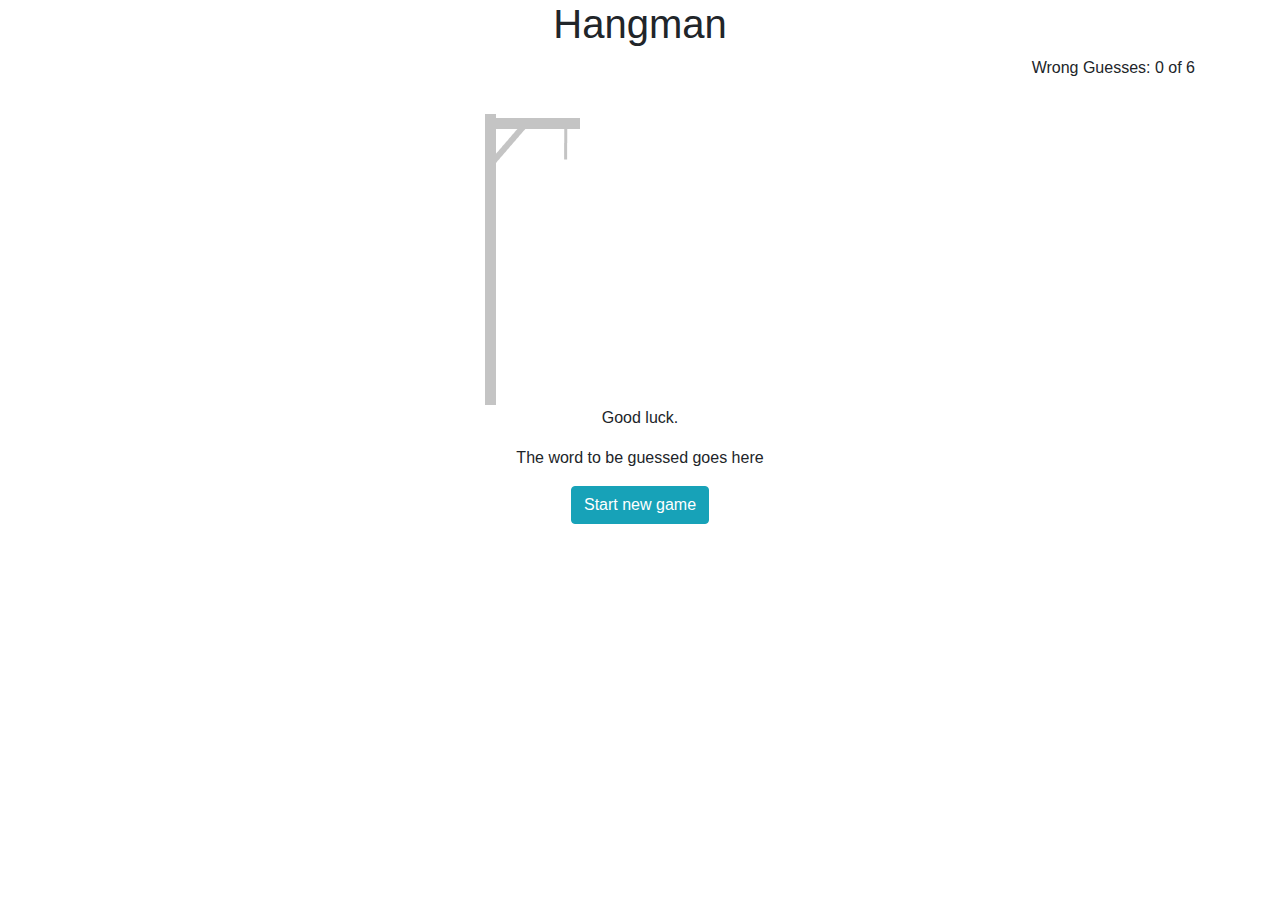
==== commit cb2b9088: "clean wordbank solution with json hosted on this repo" ====
--- a/hangman.html
+++ b/hangman.html
@@ -17,5472 +17,12 @@
       <p>Good luck.</p>
       <p id="wordSpotlight">The word to be guessed goes here</p>
       <div id="keyboard"></div>
-      <button class="btn btn-info" onClick="reset()">Reset</button>
+      <button class="btn btn-info" onClick="reset()">Start new game</button>
     </div>
   </div>
-  <div class="invis" style="display:none">
-    <p id="wordBank">
-      about
-      search
-      other
-      which
-      their
-      there
-      contact
-      business
-      online
-      first
-      would
-      services
-      these
-      click
-      service
-      price
-      people
-      state
-      email
-      health
-      world
-      products
-      music
-      should
-      product
-      system
-      policy
-      number
-      please
-      support
-      message
-      after
-      software
-      video
-      where
-      rights
-      public
-      books
-      school
-      through
-      links
-      review
-      years
-      order
-      privacy
-      items
-      company
-      group
-      under
-      general
-      research
-      january
-      reviews
-      program
-      games
-      could
-      great
-      united
-      hotel
-      center
-      store
-      travel
-      comments
-      report
-      member
-      details
-      terms
-      before
-      hotels
-      right
-      because
-      local
-      those
-      using
-      results
-      office
-      national
-      design
-      posted
-      internet
-      address
-      within
-      states
-      phone
-      shipping
-      reserved
-      subject
-      between
-      forum
-      family
-      based
-      black
-      check
-      special
-      prices
-      website
-      index
-      being
-      women
-      today
-      south
-      project
-      pages
-      version
-      section
-      found
-      sports
-      house
-      related
-      security
-      county
-      american
-      photo
-      members
-      power
-      while
-      network
-      computer
-      systems
-      three
-      total
-      place
-      download
-      without
-      access
-      think
-      north
-      current
-      posts
-      media
-      control
-      water
-      history
-      pictures
-      personal
-      since
-      guide
-      board
-      location
-      change
-      white
-      small
-      rating
-      children
-      during
-      return
-      students
-      shopping
-      account
-      times
-      sites
-      level
-      digital
-      profile
-      previous
-      events
-      hours
-      image
-      title
-      another
-      shall
-      property
-      class
-      still
-      money
-      quality
-      every
-      listing
-      content
-      country
-      private
-      little
-      visit
-      tools
-      reply
-      customer
-      december
-      compare
-      movies
-      include
-      college
-      value
-      article
-      provide
-      source
-      author
-      press
-      learn
-      around
-      print
-      course
-      canada
-      process
-      stock
-      training
-      credit
-      point
-      science
-      advanced
-      sales
-      english
-      estate
-      select
-      windows
-      photos
-      thread
-      category
-      large
-      gallery
-      table
-      register
-      however
-      october
-      november
-      market
-      library
-      really
-      action
-      start
-      series
-      model
-      features
-      industry
-      human
-      provided
-      required
-      second
-      movie
-      forums
-      march
-      better
-      yahoo
-      going
-      medical
-      friend
-      server
-      study
-      staff
-      articles
-      feedback
-      again
-      looking
-      issues
-      april
-      never
-      users
-      complete
-      street
-      topic
-      comment
-      things
-      working
-      against
-      standard
-      person
-      below
-      mobile
-      party
-      payment
-      login
-      student
-      programs
-      offers
-      legal
-      above
-      recent
-      stores
-      problem
-      memory
-      social
-      august
-      quote
-      language
-      story
-      options
-      rates
-      create
-      young
-      america
-      field
-      paper
-      single
-      example
-      girls
-      password
-      latest
-      question
-      changes
-      night
-      texas
-      poker
-      status
-      browse
-      issue
-      range
-      building
-      seller
-      court
-      february
-      always
-      result
-      audio
-      light
-      write
-      offer
-      groups
-      given
-      files
-      event
-      release
-      analysis
-      request
-      china
-      making
-      picture
-      needs
-      possible
-      might
-      month
-      major
-      areas
-      future
-      space
-      cards
-      problems
-      london
-      meeting
-      become
-      interest
-      child
-      enter
-      share
-      similar
-      garden
-      schools
-      million
-      added
-      listed
-      learning
-      energy
-      delivery
-      popular
-      stories
-      journal
-      reports
-      welcome
-      central
-      images
-      notice
-      original
-      radio
-      until
-      color
-      council
-      includes
-      track
-      archive
-      others
-      format
-      least
-      society
-      months
-      safety
-      friends
-      trade
-      edition
-      messages
-      further
-      updated
-      having
-      provides
-      david
-      already
-      green
-      studies
-      close
-      common
-      drive
-      specific
-      several
-      living
-      called
-      short
-      display
-      limited
-      powered
-      means
-      director
-      daily
-      beach
-      natural
-      whether
-      period
-      planning
-      database
-      official
-      weather
-      average
-      window
-      france
-      region
-      island
-      record
-      direct
-      records
-      district
-      calendar
-      costs
-      style
-      front
-      update
-      parts
-      early
-      miles
-      sound
-      resource
-      present
-      either
-      document
-      works
-      material
-      written
-      federal
-      hosting
-      rules
-      final
-      adult
-      tickets
-      thing
-      centre
-      cheap
-      finance
-      minutes
-      third
-      gifts
-      europe
-      reading
-      topics
-      cover
-      usually
-      together
-      videos
-      percent
-      function
-      getting
-      global
-      economic
-      player
-      projects
-      lyrics
-      often
-      submit
-      germany
-      amount
-      watch
-      included
-      though
-      thanks
-      deals
-      various
-      words
-      linux
-      james
-      weight
-      heart
-      received
-      choose
-      archives
-      points
-      magazine
-      error
-      camera
-      clear
-      receive
-      domain
-      methods
-      chapter
-      makes
-      policies
-      beauty
-      manager
-      india
-      position
-      taken
-      listings
-      models
-      michael
-      known
-      cases
-      florida
-      simple
-      quick
-      wireless
-      license
-      friday
-      whole
-      annual
-      later
-      basic
-      shows
-      google
-      church
-      method
-      purchase
-      active
-      response
-      practice
-      hardware
-      figure
-      holiday
-      enough
-      designed
-      along
-      among
-      death
-      writing
-      speed
-      brand
-      discount
-      higher
-      effects
-      created
-      remember
-      yellow
-      increase
-      kingdom
-      thought
-      stuff
-      french
-      storage
-      japan
-      doing
-      loans
-      shoes
-      entry
-      nature
-      orders
-      africa
-      summary
-      growth
-      notes
-      agency
-      monday
-      european
-      activity
-      although
-      western
-      income
-      force
-      overall
-      river
-      package
-      contents
-      players
-      engine
-      album
-      regional
-      supplies
-      started
-      views
-      plans
-      double
-      build
-      screen
-      exchange
-      types
-      lines
-      continue
-      across
-      benefits
-      needed
-      season
-      apply
-      someone
-      anything
-      printer
-      believe
-      effect
-      asked
-      sunday
-      casino
-      volume
-      cross
-      anyone
-      mortgage
-      silver
-      inside
-      solution
-      mature
-      rather
-      weeks
-      addition
-      supply
-      nothing
-      certain
-      running
-      lower
-      union
-      jewelry
-      clothing
-      names
-      robert
-      homepage
-      skills
-      islands
-      advice
-      career
-      military
-      rental
-      decision
-      leave
-      british
-      teens
-      woman
-      sellers
-      middle
-      cable
-      taking
-      values
-      division
-      coming
-      tuesday
-      object
-      lesbian
-      machine
-      length
-      actually
-      score
-      client
-      returns
-      capital
-      follow
-      sample
-      shown
-      saturday
-      england
-      culture
-      flash
-      george
-      choice
-      starting
-      thursday
-      courses
-      consumer
-      airport
-      foreign
-      artist
-      outside
-      levels
-      channel
-      letter
-      phones
-      ideas
-      summer
-      allow
-      degree
-      contract
-      button
-      releases
-      homes
-      super
-      matter
-      custom
-      virginia
-      almost
-      located
-      multiple
-      asian
-      editor
-      cause
-      focus
-      featured
-      rooms
-      female
-      thomas
-      primary
-      cancer
-      numbers
-      reason
-      browser
-      spring
-      answer
-      voice
-      friendly
-      schedule
-      purpose
-      feature
-      comes
-      police
-      everyone
-      approach
-      cameras
-      brown
-      physical
-      medicine
-      ratings
-      chicago
-      forms
-      glass
-      happy
-      smith
-      wanted
-      thank
-      unique
-      survey
-      prior
-      sport
-      ready
-      animal
-      sources
-      mexico
-      regular
-      secure
-      simply
-      evidence
-      station
-      round
-      paypal
-      favorite
-      option
-      master
-      valley
-      recently
-      probably
-      rentals
-      built
-      blood
-      improve
-      larger
-      networks
-      earth
-      parents
-      nokia
-      impact
-      transfer
-      kitchen
-      strong
-      carolina
-      wedding
-      hospital
-      ground
-      overview
-      owners
-      disease
-      italy
-      perfect
-      classic
-      basis
-      command
-      cities
-      william
-      express
-      award
-      distance
-      peter
-      ensure
-      involved
-      extra
-      partners
-      budget
-      rated
-      guides
-      success
-      maximum
-      existing
-      quite
-      selected
-      amazon
-      patients
-      warning
-      horse
-      forward
-      flowers
-      stars
-      lists
-      owner
-      retail
-      animals
-      useful
-      directly
-      housing
-      takes
-      bring
-      catalog
-      searches
-      trying
-      mother
-      traffic
-      joined
-      input
-      strategy
-      agent
-      valid
-      modern
-      senior
-      ireland
-      teaching
-      grand
-      testing
-      trial
-      charge
-      units
-      instead
-      canadian
-      normal
-      wrote
-      ships
-      entire
-      leading
-      metal
-      positive
-      fitness
-      chinese
-      opinion
-      football
-      abstract
-      output
-      funds
-      greater
-      likely
-      develop
-      artists
-      guest
-      seems
-      trust
-      contains
-      session
-      multi
-      republic
-      vacation
-      century
-      academic
-      graphics
-      indian
-      expected
-      grade
-      dating
-      pacific
-      mountain
-      filter
-      mailing
-      vehicle
-      longer
-      consider
-      northern
-      behind
-      panel
-      floor
-      german
-      buying
-      match
-      proposed
-      default
-      require
-      outdoor
-      morning
-      allows
-      protein
-      plant
-      reported
-      politics
-      partner
-      authors
-      boards
-      faculty
-      parties
-      mission
-      string
-      sense
-      modified
-      released
-      stage
-      internal
-      goods
-      unless
-      richard
-      detailed
-      japanese
-      approved
-      target
-      except
-      ability
-      maybe
-      moving
-      brands
-      places
-      pretty
-      spain
-      southern
-      yourself
-      winter
-      battery
-      youth
-      pressure
-      boston
-      keywords
-      medium
-      break
-      purposes
-      dance
-      itself
-      defined
-      papers
-      playing
-      awards
-      studio
-      reader
-      virtual
-      device
-      answers
-      remote
-      external
-      apple
-      offered
-      theory
-      enjoy
-      remove
-      surface
-      minimum
-      visual
-      variety
-      teachers
-      martin
-      manual
-      block
-      subjects
-      agents
-      repair
-      civil
-      steel
-      songs
-      fixed
-      wrong
-      hands
-      finally
-      updates
-      desktop
-      classes
-      paris
-      sector
-      capacity
-      requires
-      jersey
-      fully
-      father
-      electric
-      quotes
-      officer
-      driver
-      respect
-      unknown
-      worth
-      teacher
-      workers
-      georgia
-      peace
-      campus
-      showing
-      creative
-      coast
-      benefit
-      progress
-      funding
-      devices
-      grant
-      agree
-      fiction
-      watches
-      careers
-      beyond
-      families
-      museum
-      blogs
-      accepted
-      former
-      complex
-      agencies
-      parent
-      spanish
-      michigan
-      columbia
-      setting
-      scale
-      stand
-      economy
-      highest
-      helpful
-      monthly
-      critical
-      frame
-      musical
-      angeles
-      employee
-      chief
-      gives
-      bottom
-      packages
-      detail
-      changed
-      heard
-      begin
-      colorado
-      royal
-      clean
-      switch
-      russian
-      largest
-      african
-      titles
-      relevant
-      justice
-      connect
-      bible
-      basket
-      applied
-      weekly
-      demand
-      suite
-      vegas
-      square
-      chris
-      advance
-      auction
-      allowed
-      correct
-      charles
-      nation
-      selling
-      piece
-      sheet
-      seven
-      older
-      illinois
-      elements
-      species
-      cells
-      module
-      resort
-      facility
-      random
-      pricing
-      minister
-      motion
-      looks
-      fashion
-      visitors
-      monitor
-      trading
-      forest
-      calls
-      whose
-      coverage
-      couple
-      giving
-      chance
-      vision
-      ending
-      clients
-      actions
-      listen
-      discuss
-      accept
-      naked
-      clinical
-      sciences
-      markets
-      lowest
-      highly
-      appear
-      lives
-      currency
-      leather
-      patient
-      actual
-      stone
-      commerce
-      perhaps
-      persons
-      tests
-      village
-      accounts
-      amateur
-      factors
-      coffee
-      settings
-      buyer
-      cultural
-      steve
-      easily
-      poster
-      closed
-      holidays
-      zealand
-      balance
-      graduate
-      replies
-      initial
-      label
-      thinking
-      scott
-      canon
-      league
-      waste
-      minute
-      provider
-      optional
-      sections
-      chair
-      fishing
-      effort
-      phase
-      fields
-      fantasy
-      letters
-      motor
-      context
-      install
-      shirt
-      apparel
-      crime
-      count
-      breast
-      johnson
-      quickly
-      dollars
-      websites
-      religion
-      claim
-      driving
-      surgery
-      patch
-      measures
-      kansas
-      chemical
-      doctor
-      reduce
-      brought
-      himself
-      enable
-      exercise
-      santa
-      leader
-      diamond
-      israel
-      servers
-      alone
-      meetings
-      seconds
-      jones
-      arizona
-      keyword
-      flight
-      congress
-      username
-      produced
-      italian
-      pocket
-      saint
-      freedom
-      argument
-      creating
-      drugs
-      joint
-      premium
-      fresh
-      attorney
-      upgrade
-      factor
-      growing
-      stream
-      hearing
-      eastern
-      auctions
-      therapy
-      entries
-      dates
-      signed
-      upper
-      serious
-      prime
-      samsung
-      limit
-      began
-      louis
-      steps
-      errors
-      shops
-      efforts
-      informed
-      thoughts
-      creek
-      worked
-      quantity
-      urban
-      sorted
-      myself
-      tours
-      platform
-      labor
-      admin
-      nursing
-      defense
-      machines
-      heavy
-      covered
-      recovery
-      merchant
-      expert
-      protect
-      solid
-      became
-      orange
-      vehicles
-      prevent
-      theme
-      campaign
-      marine
-      guitar
-      finding
-      examples
-      saying
-      spirit
-      claims
-      motorola
-      affairs
-      touch
-      intended
-      towards
-      goals
-      election
-      suggest
-      branch
-      charges
-      serve
-      reasons
-      magic
-      mount
-      smart
-      talking
-      latin
-      avoid
-      manage
-      corner
-      oregon
-      element
-      birth
-      virus
-      abuse
-      requests
-      separate
-      quarter
-      tables
-      define
-      racing
-      facts
-      column
-      plants
-      faith
-      chain
-      identify
-      avenue
-      missing
-      domestic
-      sitemap
-      moved
-      houston
-      reach
-      mental
-      viewed
-      moment
-      extended
-      sequence
-      attack
-      sorry
-      centers
-      opening
-      damage
-      reserve
-      recipes
-      gamma
-      plastic
-      produce
-      placed
-      truth
-      counter
-      failure
-      follows
-      weekend
-      dollar
-      ontario
-      films
-      bridge
-      native
-      williams
-      movement
-      printing
-      baseball
-      owned
-      approval
-      draft
-      chart
-      played
-      contacts
-      jesus
-      readers
-      clubs
-      jackson
-      equal
-      matching
-      offering
-      shirts
-      profit
-      leaders
-      posters
-      variable
-      expect
-      parking
-      compared
-      workshop
-      russia
-      codes
-      kinds
-      seattle
-      golden
-      teams
-      lighting
-      senate
-      forces
-      funny
-      brother
-      turned
-      portable
-      tried
-      returned
-      pattern
-      named
-      theatre
-      laser
-      earlier
-      sponsor
-      warranty
-      indiana
-      harry
-      objects
-      delete
-      evening
-      assembly
-      nuclear
-      taxes
-      mouse
-      signal
-      criminal
-      issued
-      brain
-      sexual
-      powerful
-      dream
-      obtained
-      false
-      flower
-      passed
-      supplied
-      falls
-      opinions
-      promote
-      stated
-      stats
-      hawaii
-      appears
-      carry
-      decided
-      covers
-      hello
-      designs
-      maintain
-      tourism
-      priority
-      adults
-      clips
-      savings
-      graphic
-      payments
-      binding
-      brief
-      ended
-      winning
-      eight
-      straight
-      script
-      served
-      wants
-      prepared
-      dining
-      alert
-      atlanta
-      dakota
-      queen
-      credits
-      clearly
-      handle
-      sweet
-      criteria
-      pubmed
-      diego
-      truck
-      behavior
-      enlarge
-      revenue
-      measure
-      changing
-      votes
-      looked
-      festival
-      ocean
-      flights
-      experts
-      signs
-      depth
-      whatever
-      logged
-      laptop
-      vintage
-      train
-      exactly
-      explore
-      maryland
-      concept
-      nearly
-      eligible
-      checkout
-      reality
-      forgot
-      handling
-      origin
-      gaming
-      feeds
-      billion
-      scotland
-      faster
-      dallas
-      bought
-      nations
-      route
-      followed
-      broken
-      frank
-      alaska
-      battle
-      anime
-      speak
-      protocol
-      query
-      equity
-      speech
-      rural
-      shared
-      sounds
-      judge
-      bytes
-      forced
-      fight
-      height
-      speaker
-      filed
-      obtain
-      offices
-      designer
-      remain
-      managed
-      failed
-      marriage
-      korea
-      banks
-      secret
-      kelly
-      leads
-      negative
-      austin
-      toronto
-      theater
-      springs
-      missouri
-      andrew
-      perform
-      healthy
-      assets
-      injury
-      joseph
-      ministry
-      drivers
-      lawyer
-      figures
-      married
-      proposal
-      sharing
-      portal
-      waiting
-      birthday
-      gratis
-      banking
-      brian
-      toward
-      slightly
-      assist
-      conduct
-      lingerie
-      calling
-      serving
-      profiles
-      miami
-      comics
-      matters
-      houses
-      postal
-      controls
-      breaking
-      combined
-      ultimate
-      wales
-      minor
-      finish
-      noted
-      reduced
-      physics
-      spent
-      extreme
-      samples
-      davis
-      daniel
-      reviewed
-      forecast
-      removed
-      helps
-      singles
-      cycle
-      amounts
-      contain
-      accuracy
-      sleep
-      pharmacy
-      brazil
-      creation
-      static
-      scene
-      hunter
-      crystal
-      famous
-      writer
-      chairman
-      violence
-      oklahoma
-      speakers
-      drink
-      academy
-      dynamic
-      gender
-      cleaning
-      concerns
-      vendor
-      intel
-      officers
-      referred
-      supports
-      regions
-      junior
-      rings
-      meaning
-      ladies
-      henry
-      ticket
-      guess
-      agreed
-      soccer
-      import
-      posting
-      presence
-      instant
-      viewing
-      majority
-      christ
-      aspects
-      austria
-      ahead
-      scheme
-      utility
-      preview
-      manner
-      matrix
-      devel
-      despite
-      strength
-      turkey
-      proper
-      degrees
-      delta
-      seeking
-      inches
-      phoenix
-      shares
-      daughter
-      standing
-      comfort
-      colors
-      cisco
-      ordering
-      alpha
-      appeal
-      cruise
-      bonus
-      bookmark
-      specials
-      disney
-      adobe
-      smoking
-      becomes
-      drives
-      alabama
-      improved
-      trees
-      achieve
-      dress
-      dealer
-      nearby
-      carried
-      happen
-      exposure
-      gambling
-      refer
-      miller
-      outdoors
-      clothes
-      caused
-      luxury
-      babes
-      frames
-      indeed
-      circuit
-      layer
-      printed
-      removal
-      easier
-      printers
-      adding
-      kentucky
-      mostly
-      taylor
-      prints
-      spend
-      factory
-      interior
-      revised
-      optical
-      relative
-      amazing
-      clock
-      identity
-      suites
-      feeling
-      hidden
-      victoria
-      serial
-      relief
-      revision
-      ratio
-      planet
-      copies
-      recipe
-      permit
-      seeing
-      proof
-      tennis
-      bedroom
-      empty
-      instance
-      licensed
-      orlando
-      bureau
-      maine
-      ideal
-      specs
-      recorded
-      pieces
-      finished
-      parks
-      dinner
-      lawyers
-      sydney
-      stress
-      cream
-      trends
-      discover
-      patterns
-      boxes
-      hills
-      fourth
-      advisor
-      aware
-      wilson
-      shape
-      irish
-      stations
-      remains
-      greatest
-      firms
-      operator
-      generic
-      usage
-      charts
-      mixed
-      census
-      exist
-      wheel
-      transit
-      compact
-      poetry
-      lights
-      tracking
-      angel
-      keeping
-      attempt
-      matches
-      width
-      noise
-      engines
-      forget
-      array
-      accurate
-      stephen
-      climate
-      alcohol
-      greek
-      managing
-      sister
-      walking
-      explain
-      smaller
-      newest
-      happened
-      extent
-      sharp
-      lesbians
-      export
-      managers
-      aircraft
-      modules
-      sweden
-      conflict
-      versions
-      employer
-      occur
-      knows
-      describe
-      concern
-      backup
-      citizens
-      heritage
-      holding
-      trouble
-      spread
-      coach
-      kevin
-      expand
-      audience
-      assigned
-      jordan
-      affect
-      virgin
-      raised
-      directed
-      dealers
-      sporting
-      helping
-      affected
-      totally
-      plate
-      expenses
-      indicate
-      blonde
-      anderson
-      organic
-      albums
-      cheats
-      guests
-      hosted
-      diseases
-      nevada
-      thailand
-      agenda
-      anyway
-      tracks
-      advisory
-      logic
-      template
-      prince
-      circle
-      grants
-      anywhere
-      atlantic
-      edward
-      investor
-      leaving
-      wildlife
-      cooking
-      speaking
-      sponsors
-      respond
-      sizes
-      plain
-      entered
-      launch
-      checking
-      costa
-      belgium
-      guidance
-      trail
-      symbol
-      crafts
-      highway
-      buddy
-      observed
-      setup
-      booking
-      glossary
-      fiscal
-      styles
-      denver
-      filled
-      channels
-      ericsson
-      appendix
-      notify
-      blues
-      portion
-      scope
-      supplier
-      cables
-      cotton
-      biology
-      dental
-      killed
-      border
-      ancient
-      debate
-      starts
-      causes
-      arkansas
-      leisure
-      learned
-      notebook
-      explorer
-      historic
-      attached
-      opened
-      husband
-      disabled
-      crazy
-      upcoming
-      britain
-      concert
-      scores
-      comedy
-      adopted
-      weblog
-      linear
-      bears
-      carrier
-      edited
-      constant
-      mouth
-      jewish
-      meter
-      linked
-      portland
-      concepts
-      reflect
-      deliver
-      wonder
-      lessons
-      fruit
-      begins
-      reform
-      alerts
-      treated
-      mysql
-      relating
-      assume
-      alliance
-      confirm
-      neither
-      lewis
-      howard
-      offline
-      leaves
-      engineer
-      replace
-      checks
-      reached
-      becoming
-      safari
-      sugar
-      stick
-      allen
-      relation
-      enabled
-      genre
-      slide
-      montana
-      tested
-      enhance
-      exact
-      bound
-      adapter
-      formal
-      hockey
-      storm
-      micro
-      colleges
-      laptops
-      showed
-      editors
-      threads
-      supreme
-      brothers
-      presents
-      dolls
-      estimate
-      cancel
-      limits
-      weapons
-      paint
-      delay
-      pilot
-      outlet
-      czech
-      novel
-      ultra
-      winner
-      idaho
-      episode
-      potter
-      plays
-      bulletin
-      modify
-      oxford
-      truly
-      epinions
-      painting
-      universe
-      patent
-      eating
-      planned
-      watching
-      lodge
-      mirror
-      sterling
-      sessions
-      kernel
-      stocks
-      buyers
-      journals
-      jennifer
-      antonio
-      charged
-      broad
-      taiwan
-      chosen
-      greece
-      swiss
-      sarah
-      clark
-      terminal
-      nights
-      behalf
-      liquid
-      nebraska
-      salary
-      foods
-      gourmet
-      guard
-      properly
-      orleans
-      saving
-      empire
-      resume
-      twenty
-      newly
-      raise
-      prepare
-      avatar
-      illegal
-      hundreds
-      lincoln
-      helped
-      premier
-      tomorrow
-      decide
-      consent
-      drama
-      visiting
-      downtown
-      keyboard
-      contest
-      bands
-      suitable
-      millions
-      lunch
-      audit
-      chamber
-      guinea
-      findings
-      muscle
-      clicking
-      polls
-      typical
-      tower
-      yours
-      chicken
-      attend
-      shower
-      sending
-      jason
-      tonight
-      holdem
-      shell
-      province
-      catholic
-      governor
-      seemed
-      swimming
-      spyware
-      formula
-      solar
-      catch
-      pakistan
-      reliable
-      doubt
-      finder
-      unable
-      periods
-      tasks
-      attacks
-      const
-      doors
-      symptoms
-      resorts
-      biggest
-      memorial
-      visitor
-      forth
-      insert
-      gateway
-      alumni
-      drawing
-      ordered
-      fighting
-      happens
-      romance
-      bruce
-      split
-      themes
-      powers
-      heaven
-      pregnant
-      twice
-      focused
-      egypt
-      bargain
-      cellular
-      norway
-      vermont
-      asking
-      blocks
-      normally
-      hunting
-      diabetes
-      shift
-      bodies
-      cutting
-      simon
-      writers
-      marks
-      flexible
-      loved
-      mapping
-      numerous
-      birds
-      indexed
-      superior
-      saved
-      paying
-      cartoon
-      shots
-      moore
-      granted
-      choices
-      carbon
-      spending
-      magnetic
-      registry
-      crisis
-      outlook
-      massive
-      denmark
-      employed
-      bright
-      treat
-      header
-      poverty
-      formed
-      piano
-      sheets
-      patrick
-      puerto
-      displays
-      plasma
-      allowing
-      earnings
-      mystery
-      journey
-      delaware
-      bidding
-      risks
-      banner
-      charter
-      barbara
-      counties
-      ports
-      dreams
-      blogger
-      stands
-      teach
-      occurred
-      rapid
-      hairy
-      reverse
-      deposit
-      seminar
-      latina
-      wheels
-      specify
-      dutch
-      formats
-      depends
-      boots
-      holds
-      router
-      concrete
-      editing
-      poland
-      folder
-      womens
-      upload
-      pulse
-      voting
-      courts
-      notices
-      detroit
-      metro
-      toshiba
-      strip
-      pearl
-      accident
-      resident
-      possibly
-      airline
-      regard
-      exists
-      smooth
-      strike
-      flashing
-      narrow
-      threat
-      surveys
-      sitting
-      putting
-      vietnam
-      trailer
-      castle
-      gardens
-      missed
-      malaysia
-      antique
-      labels
-      willing
-      acting
-      heads
-      stored
-      logos
-      antiques
-      density
-      hundred
-      strange
-      mention
-      parallel
-      honda
-      amended
-      operate
-      bills
-      bathroom
-      stable
-      opera
-      doctors
-      lesson
-      cinema
-      asset
-      drinking
-      reaction
-      blank
-      enhanced
-      entitled
-      severe
-      generate
-      deluxe
-      humor
-      monitors
-      lived
-      duration
-      pursuant
-      fabric
-      visits
-      tight
-      domains
-      contrast
-      flying
-      berlin
-      siemens
-      adoption
-      meant
-      capture
-      pounds
-      buffalo
-      plane
-      desire
-      camping
-      meets
-      welfare
-      caught
-      marked
-      driven
-      measured
-      medline
-      bottle
-      marshall
-      massage
-      rubber
-      closing
-      tampa
-      thousand
-      legend
-      grace
-      susan
-      adams
-      python
-      monster
-      villa
-      columns
-      hamilton
-      cookies
-      inner
-      tutorial
-      entity
-      cruises
-      holder
-      portugal
-      lawrence
-      roman
-      duties
-      valuable
-      ethics
-      forever
-      dragon
-      captain
-      imagine
-      brings
-      heating
-      scripts
-      stereo
-      taste
-      dealing
-      commit
-      airlines
-      liberal
-      livecam
-      trips
-      sides
-      turns
-      cache
-      jacket
-      oracle
-      matthew
-      lease
-      aviation
-      hobbies
-      proud
-      excess
-      disaster
-      console
-      commands
-      giant
-      achieved
-      injuries
-      shipped
-      seats
-      alarm
-      voltage
-      anthony
-      nintendo
-      usual
-      loading
-      stamps
-      appeared
-      franklin
-      angle
-      vinyl
-      mining
-      ongoing
-      worst
-      imaging
-      betting
-      liberty
-      wyoming
-      convert
-      analyst
-      garage
-      exciting
-      thongs
-      ringtone
-      finland
-      morgan
-      derived
-      pleasure
-      honor
-      oriented
-      eagle
-      desktops
-      pants
-      columbus
-      nurse
-      prayer
-      quiet
-      postage
-      producer
-      cheese
-      comic
-      crown
-      maker
-      crack
-      picks
-      semester
-      fetish
-      applies
-      casinos
-      smoke
-      apache
-      filters
-      craft
-      apart
-      fellow
-      blind
-      lounge
-      coins
-      gross
-      strongly
-      hilton
-      proteins
-      horror
-      familiar
-      capable
-      douglas
-      debian
-      epson
-      elected
-      carrying
-      victory
-      madison
-      editions
-      mainly
-      ethnic
-      actor
-      finds
-      fifth
-      citizen
-      vertical
-      prize
-      occurs
-      absolute
-      consists
-      anytime
-      soldiers
-      guardian
-      lecture
-      layout
-      classics
-      horses
-      dirty
-      wayne
-      donate
-      taught
-      worker
-      alive
-      temple
-      prove
-      wings
-      breaks
-      genetic
-      waters
-      promise
-      prefer
-      ridge
-      cabinet
-      modem
-      harris
-      bringing
-      evaluate
-      tiffany
-      tropical
-      collect
-      toyota
-      streets
-      vector
-      shaved
-      turning
-      buffer
-      purple
-      larry
-      mutual
-      pipeline
-      syntax
-      prison
-      skill
-      chairs
-      everyday
-      moves
-      inquiry
-      ethernet
-      checked
-      exhibit
-      throw
-      trend
-      sierra
-      visible
-      desert
-      oldest
-      rhode
-      mercury
-      steven
-      handbook
-      navigate
-      worse
-      summit
-      victims
-      spaces
-      burning
-      escape
-      coupons
-      somewhat
-      receiver
-      cialis
-      boats
-      glance
-      scottish
-      arcade
-      richmond
-      russell
-      tells
-      obvious
-      fiber
-      graph
-      covering
-      platinum
-      judgment
-      bedrooms
-      talks
-      filing
-      foster
-      modeling
-      passing
-      awarded
-      trials
-      tissue
-      clinton
-      masters
-      bonds
-      alberta
-      commons
-      fraud
-      spectrum
-      arrival
-      pottery
-      emphasis
-      roger
-      aspect
-      awesome
-      mexican
-      counts
-      priced
-      crash
-      desired
-      inter
-      closer
-      assumes
-      heights
-      shadow
-      riding
-      firefox
-      expense
-      grove
-      venture
-      clinic
-      korean
-      healing
-      princess
-      entering
-      packet
-      spray
-      studios
-      buttons
-      funded
-      thompson
-      winners
-      extend
-      roads
-      dublin
-      rolling
-      memories
-      nelson
-      arrived
-      creates
-      faces
-      tourist
-      mayor
-      murder
-      adequate
-      senator
-      yield
-      grades
-      cartoons
-      digest
-      lodging
-      hence
-      entirely
-      replaced
-      radar
-      rescue
-      losses
-      combat
-      reducing
-      stopped
-      lakes
-      closely
-      diary
-      kings
-      shooting
-      flags
-      baker
-      launched
-      shock
-      walls
-      abroad
-      ebony
-      drawn
-      arthur
-      visited
-      walker
-      suggests
-      beast
-      operated
-      targets
-      overseas
-      dodge
-      counsel
-      pizza
-      invited
-      yards
-      gordon
-      farmers
-      queries
-      ukraine
-      absence
-      nearest
-      cluster
-      vendors
-      whereas
-      serves
-      woods
-      surprise
-      partial
-      shoppers
-      couples
-      ranking
-      jokes
-      simpson
-      twiki
-      sublime
-      palace
-      verify
-      globe
-      trusted
-      copper
-      dicke
-      kerry
-      receipt
-      supposed
-      ordinary
-      nobody
-      ghost
-      applying
-      pride
-      knowing
-      reporter
-      keith
-      champion
-      cloudy
-      linda
-      chile
-      plenty
-      sentence
-      throat
-      ignore
-      maria
-      uniform
-      wealth
-      vacuum
-      dancing
-      brass
-      writes
-      plaza
-      outcomes
-      survival
-      quest
-      publish
-      trans
-      jonathan
-      whenever
-      lifetime
-      pioneer
-      booty
-      acrobat
-      plates
-      acres
-      venue
-      athletic
-      thermal
-      essays
-      vital
-      telling
-      fairly
-      coastal
-      config
-      charity
-      excel
-      modes
-      campbell
-      stupid
-      harbor
-      hungary
-      traveler
-      segment
-      realize
-      enemy
-      puzzle
-      rising
-      aluminum
-      wells
-      wishlist
-      opens
-      insight
-      secrets
-      lucky
-      latter
-      thick
-      trailers
-      repeat
-      syndrome
-      philips
-      penalty
-      glasses
-      enables
-      iraqi
-      builder
-      vista
-      jessica
-      chips
-      terry
-      flood
-      arena
-      pupils
-      stewart
-      outcome
-      expanded
-      casual
-      grown
-      polish
-      lovely
-      extras
-      centres
-      jerry
-      clause
-      smile
-      lands
-      troops
-      indoor
-      bulgaria
-      armed
-      broker
-      charger
-      believed
-      cooling
-      trucks
-      divorce
-      laura
-      shopper
-      tokyo
-      partly
-      nikon
-      candy
-      pills
-      tiger
-      donald
-      folks
-      sensor
-      exposed
-      telecom
-      angels
-      deputy
-      sealed
-      loaded
-      scenes
-      boost
-      spanking
-      founded
-      chronic
-      icons
-      moral
-      catering
-      finger
-      keeps
-      pound
-      locate
-      trained
-      roses
-      bread
-      tobacco
-      wooden
-      motors
-      tough
-      roberts
-      incident
-      gonna
-      dynamics
-      decrease
-      chest
-      pension
-      billy
-      revenues
-      emerging
-      worship
-      craig
-      herself
-      churches
-      damages
-      reserves
-      solve
-      shorts
-      minority
-      diverse
-      johnny
-      recorder
-      facing
-      nancy
-      tones
-      passion
-      sight
-      defence
-      patches
-      refund
-      towns
-      trembl
-      divided
-      emails
-      cyprus
-      insider
-      seminars
-      makers
-      hearts
-      worry
-      carter
-      legacy
-      pleased
-      danger
-      vitamin
-      widely
-      phrase
-      genuine
-      raising
-      paradise
-      hybrid
-      reads
-      roles
-      glory
-      bigger
-      billing
-      diesel
-      versus
-      combine
-      exceed
-      saudi
-      fault
-      babies
-      karen
-      compiled
-      romantic
-      revealed
-      albert
-      examine
-      jimmy
-      graham
-      bristol
-      margaret
-      compaq
-      slowly
-      rugby
-      portions
-      infant
-      sectors
-      samuel
-      fluid
-      grounds
-      regards
-      unlike
-      equation
-      baskets
-      wright
-      barry
-      proven
-      cached
-      warren
-      studied
-      reviewer
-      involves
-      profits
-      devil
-      grass
-      comply
-      marie
-      florist
-      cherry
-      deutsch
-      kenya
-      webcam
-      funeral
-      nutten
-      earrings
-      enjoyed
-      chapters
-      charlie
-      quebec
-      dennis
-      francis
-      sized
-      manga
-      noticed
-      socket
-      silent
-      literary
-      signals
-      theft
-      swing
-      symbols
-      humans
-      analog
-      facial
-      choosing
-      talent
-      dated
-      seeker
-      wisdom
-      shoot
-      boundary
-      packard
-      offset
-      payday
-      philip
-      elite
-      holders
-      believes
-      swedish
-      poems
-      deadline
-      robot
-      witness
-      collins
-      equipped
-      stages
-      winds
-      powder
-      broadway
-      acquired
-      assess
-      stones
-      entrance
-      gnome
-      roots
-      losing
-      attempts
-      gadgets
-      noble
-      glasgow
-      impacts
-      gospel
-      shore
-      loves
-      induced
-      knight
-      loose
-      linking
-      appeals
-      earned
-      illness
-      islamic
-      pending
-      parker
-      lebanon
-      kennedy
-      teenage
-      triple
-      cooper
-      vincent
-      secured
-      unusual
-      answered
-      slots
-      disorder
-      routine
-      toolbar
-      rocks
-      titans
-      wearing
-      sought
-      genes
-      mounted
-      habitat
-      firewall
-      median
-      scanner
-      herein
-      animated
-      judicial
-      integer
-      bachelor
-      attitude
-      engaged
-      falling
-      basics
-      montreal
-      carpet
-      struct
-      lenses
-      binary
-      genetics
-      attended
-      dropped
-      walter
-      besides
-      hosts
-      moments
-      atlas
-      strings
-      feels
-      torture
-      deleted
-      mitchell
-      ralph
-      warner
-      embedded
-      inkjet
-      wizard
-      corps
-      actors
-      liver
-      liable
-      brochure
-      morris
-      petition
-      eminem
-      recall
-      antenna
-      picked
-      assumed
-      belief
-      killing
-      bikini
-      memphis
-      shoulder
-      decor
-      lookup
-      texts
-      harvard
-      brokers
-      diameter
-      ottawa
-      podcast
-      seasons
-      refine
-      bidder
-      singer
-      evans
-      herald
-      literacy
-      fails
-      aging
-      plugin
-      diving
-      invite
-      alice
-      latinas
-      suppose
-      involve
-      moderate
-      terror
-      younger
-      thirty
-      opposite
-      rapidly
-      dealtime
-      intro
-      mercedes
-      clerk
-      mills
-      outline
-      tramadol
-      holland
-      receives
-      jeans
-      fonts
-      refers
-      favor
-      veterans
-      sigma
-      xhtml
-      occasion
-      victim
-      demands
-      sleeping
-      careful
-      arrive
-      sunset
-      tracked
-      moreover
-      minimal
-      lottery
-      framed
-      aside
-      licence
-      michelle
-      essay
-      dialogue
-      camps
-      declared
-      aaron
-      handheld
-      trace
-      disposal
-      florists
-      packs
-      switches
-      romania
-      consult
-      greatly
-      blogging
-      cycling
-      midnight
-      commonly
-      inform
-      turkish
-      pentium
-      quantum
-      murray
-      intent
-      largely
-      pleasant
-      announce
-      spoke
-      arrow
-      sampling
-      rough
-      weird
-      inspired
-      holes
-      weddings
-      blade
-      suddenly
-      oxygen
-      cookie
-      meals
-      canyon
-      meters
-      merely
-      passes
-      pointer
-      stretch
-      durham
-      permits
-      muslim
-      sleeve
-      netscape
-      cleaner
-      cricket
-      feeding
-      stroke
-      township
-      rankings
-      robin
-      robinson
-      strap
-      sharon
-      crowd
-      olympic
-      remained
-      entities
-      customs
-      rainbow
-      roulette
-      decline
-      gloves
-      israeli
-      medicare
-      skiing
-      cloud
-      valve
-      hewlett
-      explains
-      proceed
-      flickr
-      feelings
-      knife
-      jamaica
-      shelf
-      timing
-      liked
-      adopt
-      denied
-      fotos
-      britney
-      freeware
-      donation
-      outer
-      deaths
-      rivers
-      tales
-      katrina
-      islam
-      nodes
-      thumbs
-      seeds
-      cited
-      targeted
-      skype
-      realized
-      twelve
-      founder
-      decade
-      gamecube
-      dispute
-      tired
-      titten
-      adverse
-      excerpt
-      steam
-      drinks
-      voices
-      acute
-      climbing
-      stood
-      perfume
-      carol
-      honest
-      albany
-      restore
-      stack
-      somebody
-      curve
-      creator
-      amber
-      museums
-      coding
-      tracker
-      passage
-      trunk
-      hiking
-      pierre
-      jelsoft
-      headset
-      oakland
-      colombia
-      waves
-      camel
-      lamps
-      suicide
-      archived
-      arabia
-      juice
-      chase
-      logical
-      sauce
-      extract
-      panama
-      payable
-      courtesy
-      athens
-      judges
-      retired
-      remarks
-      detected
-      decades
-      walked
-      arising
-      nissan
-      bracelet
-      juvenile
-      afraid
-      acoustic
-      railway
-      cassette
-      pointed
-      causing
-      mistake
-      norton
-      locked
-      fusion
-      mineral
-      steering
-      beads
-      fortune
-      canvas
-      parish
-      claimed
-      screens
-      cemetery
-      planner
-      croatia
-      flows
-      stadium
-      fewer
-      coupon
-      nurses
-      proxy
-      lanka
-      edwards
-      contests
-      costume
-      tagged
-      berkeley
-      voted
-      killer
-      bikes
-      gates
-      adjusted
-      bishop
-      pulled
-      shaped
-      seasonal
-      farmer
-      counters
-      slave
-      cultures
-      norfolk
-      coaching
-      examined
-      encoding
-      heroes
-      painted
-      lycos
-      zdnet
-      artwork
-      cosmetic
-      resulted
-      portrait
-      ethical
-      carriers
-      mobility
-      floral
-      builders
-      struggle
-      schemes
-      neutral
-      fisher
-      spears
-      bedding
-      joining
-      heading
-      equally
-      bearing
-      combo
-      seniors
-      worlds
-      guilty
-      haven
-      tablet
-      charm
-      violent
-      basin
-      ranch
-      crossing
-      cottage
-      drunk
-      crimes
-      resolved
-      mozilla
-      toner
-      latex
-      branches
-      anymore
-      delhi
-      holdings
-      alien
-      locator
-      broke
-      nepal
-      zimbabwe
-      browsing
-      resolve
-      melissa
-      moscow
-      thesis
-      nylon
-      discs
-      rocky
-      bargains
-      frequent
-      nigeria
-      ceiling
-      pixels
-      ensuring
-      hispanic
-      anybody
-      diamonds
-      fleet
-      untitled
-      bunch
-      totals
-      marriott
-      singing
-      afford
-      starring
-      referral
-      optimal
-      distinct
-      turner
-      sucking
-      cents
-      reuters
-      spoken
-      omega
-      stayed
-      civic
-      manuals
-      watched
-      saver
-      thereof
-      grill
-      redeem
-      rogers
-      grain
-      regime
-      wanna
-      wishes
-      depend
-      differ
-      ranging
-      monica
-      repairs
-      breath
-      candle
-      hanging
-      colored
-      verified
-      formerly
-      situated
-      seeks
-      herbal
-      loving
-      strictly
-      routing
-      stanley
-      retailer
-      vitamins
-      elegant
-      gains
-      renewal
-      opposed
-      deemed
-      scoring
-      brooklyn
-      sisters
-      critics
-      spots
-      hacker
-      madrid
-      margin
-      solely
-      salon
-      norman
-      turbo
-      headed
-      voters
-      madonna
-      murphy
-      thinks
-      thats
-      soldier
-      phillips
-      aimed
-      justin
-      interval
-      mirrors
-      tricks
-      reset
-      brush
-      expansys
-      panels
-      repeated
-      assault
-      spare
-      kodak
-      tongue
-      bowling
-      danish
-      monkey
-      filename
-      skirt
-      florence
-      invest
-      honey
-      analyzes
-      drawings
-      scenario
-      lovers
-      atomic
-      approx
-      arabic
-      gauge
-      junction
-      faced
-      rachel
-      solving
-      weekends
-      produces
-      chains
-      kingston
-      sixth
-      engage
-      deviant
-      quoted
-      adapters
-      farms
-      imports
-      cheat
-      bronze
-      sandy
-      suspect
-      macro
-      sender
-      crucial
-      adjacent
-      tuition
-      spouse
-      exotic
-      viewer
-      signup
-      threats
-      puzzles
-      reaching
-      damaged
-      receptor
-      laugh
-      surgical
-      destroy
-      citation
-      pitch
-      autos
-      premises
-      perry
-      proved
-      imperial
-      dozen
-      benjamin
-      teeth
-      cloth
-      studying
-      stamp
-      lotus
-      salmon
-      olympus
-      cargo
-      salem
-      starter
-      upgrades
-      likes
-      butter
-      pepper
-      weapon
-      luggage
-      burden
-      tapes
-      zones
-      races
-      stylish
-      maple
-      grocery
-      offshore
-      depot
-      kenneth
-      blend
-      harrison
-      julie
-      emission
-      finest
-      realty
-      janet
-      apparent
-      phpbb
-      autumn
-      probe
-      toilet
-      ranked
-      jackets
-      routes
-      packed
-      excited
-      outreach
-      helen
-      mounting
-      recover
-      lopez
-      balanced
-      timely
-      talked
-      debug
-      delayed
-      chuck
-      explicit
-      villas
-      ebook
-      exclude
-      peeing
-      brooks
-      newton
-      anxiety
-      bingo
-      whilst
-      spatial
-      ceramic
-      prompt
-      precious
-      minds
-      annually
-      scanners
-      xanax
-      fingers
-      sunny
-      ebooks
-      delivers
-      necklace
-      leeds
-      cedar
-      arranged
-      theaters
-      advocacy
-      raleigh
-      threaded
-      qualify
-      blair
-      hopes
-      mason
-      diagram
-      burns
-      pumps
-      footwear
-      beijing
-      peoples
-      victor
-      mario
-      attach
-      licenses
-      utils
-      removing
-      advised
-      spider
-      ranges
-      pairs
-      trails
-      hudson
-      isolated
-      calgary
-      interim
-      assisted
-      divine
-      approve
-      chose
-      compound
-      abortion
-      dialog
-      venues
-      blast
-      wellness
-      calcium
-      newport
-      indians
-      shield
-      harvest
-      membrane
-      prague
-      previews
-      locally
-      pickup
-      mothers
-      nascar
-      iceland
-      candles
-      sailing
-      sacred
-      morocco
-      chrome
-      tommy
-      refused
-      brake
-      exterior
-      greeting
-      ecology
-      oliver
-      congo
-      botswana
-      delays
-      olive
-      cyber
-      verizon
-      scored
-      clone
-      velocity
-      lambda
-      relay
-      composed
-      tears
-      oasis
-      baseline
-      angry
-      silicon
-      compete
-      lover
-      belong
-      honolulu
-      beatles
-      rolls
-      thomson
-      barnes
-      malta
-      daddy
-      ferry
-      rabbit
-      seating
-      exports
-      omaha
-      electron
-      loads
-      heather
-      passport
-      motel
-      unions
-      treasury
-      warrant
-      solaris
-      frozen
-      occupied
-      royalty
-      scales
-      rally
-      observer
-      sunshine
-      strain
-      ceremony
-      somehow
-      arrested
-      yamaha
-      hebrew
-      gained
-      dying
-      laundry
-      stuck
-      solomon
-      placing
-      stops
-      homework
-      adjust
-      assessed
-      enabling
-      filling
-      imposed
-      silence
-      focuses
-      soviet
-      treaty
-      vocal
-      trainer
-      organ
-      stronger
-      volumes
-      advances
-      lemon
-      toxic
-      darkness
-      bizrate
-      vienna
-      implied
-      stanford
-      packing
-      statute
-      rejected
-      satisfy
-      shelter
-      chapel
-      gamespot
-      layers
-      guided
-      bahamas
-      powell
-      mixture
-      bench
-      rider
-      radius
-      logging
-      hampton
-      borders
-      butts
-      bobby
-      sheep
-      railroad
-      lectures
-      wines
-      nursery
-      harder
-      cheapest
-      travesti
-      stuart
-      salvador
-      salad
-      monroe
-      tender
-      paste
-      clouds
-      tanzania
-      preserve
-      unsigned
-      staying
-      easter
-      theories
-      praise
-      jeremy
-      venice
-      estonia
-      veteran
-      streams
-      landing
-      signing
-      executed
-      katie
-      showcase
-      integral
-      relax
-      namibia
-      synopsis
-      hardly
-      prairie
-      reunion
-      composer
-      sword
-      absent
-      sells
-      ecuador
-      hoping
-      accessed
-      spirits
-      coral
-      pixel
-      float
-      colin
-      imported
-      paths
-      bubble
-      acquire
-      contrary
-      tribune
-      vessel
-      acids
-      focusing
-      viruses
-      cheaper
-      admitted
-      dairy
-      admit
-      fancy
-      equality
-      samoa
-      stickers
-      leasing
-      lauren
-      beliefs
-      squad
-      analyze
-      ashley
-      scroll
-      relate
-      wages
-      suffer
-      forests
-      invalid
-      concerts
-      martial
-      males
-      retain
-      execute
-      tunnel
-      genres
-      cambodia
-      patents
-      chaos
-      wheat
-      beaver
-      updating
-      readings
-      kijiji
-      confused
-      compiler
-      eagles
-      bases
-      accused
-      unity
-      bride
-      defines
-      airports
-      begun
-      brunette
-      packets
-      anchor
-      socks
-      parade
-      trigger
-      gathered
-      essex
-      slovenia
-      notified
-      beaches
-      folders
-      dramatic
-      surfaces
-      terrible
-      routers
-      pendant
-      dresses
-      baptist
-      hiring
-      clocks
-      females
-      wallace
-      reflects
-      taxation
-      fever
-      cuisine
-      surely
-      myspace
-      theorem
-      stylus
-      drums
-      arnold
-      chicks
-      cattle
-      radical
-      rover
-      treasure
-      reload
-      flame
-      levitra
-      tanks
-      assuming
-      monetary
-      elderly
-      floating
-      bolivia
-      spell
-      hottest
-      stevens
-      kuwait
-      emily
-      alleged
-      compile
-      webster
-      struck
-      plymouth
-      warnings
-      bridal
-      annex
-      tribal
-      curious
-      freight
-      rebate
-      meetup
-      eclipse
-      sudan
-      shuttle
-      stunning
-      cycles
-      affects
-      detect
-      actively
-      ampland
-      fastest
-      butler
-      injured
-      payroll
-      cookbook
-      courier
-      uploaded
-      hints
-      collapse
-      americas
-      unlikely
-      techno
-      beverage
-      tribute
-      wired
-      elvis
-      immune
-      latvia
-      forestry
-      barriers
-      rarely
-      infected
-      martha
-      genesis
-      barrier
-      argue
-      trains
-      metals
-      bicycle
-      letting
-      arise
-      celtic
-      thereby
-      jamie
-      particle
-      minerals
-      advise
-      humidity
-      bottles
-      boxing
-      bangkok
-      hughes
-      jeffrey
-      chess
-      operates
-      brisbane
-      survive
-      oscar
-      menus
-      reveal
-      canal
-      amino
-      herbs
-      clinics
-      manitoba
-      missions
-      watson
-      lying
-      costumes
-      strict
-      saddam
-      drill
-      offense
-      bryan
-      protest
-      hobby
-      tries
-      nickname
-      inline
-      washing
-      staffing
-      trick
-      enquiry
-      closure
-      timber
-      intense
-      playlist
-      showers
-      ruling
-      steady
-      statutes
-      myers
-      drops
-      wider
-      plugins
-      enrolled
-      sensors
-      screw
-      publicly
-      hourly
-      blame
-      geneva
-      freebsd
-      reseller
-      handed
-      suffered
-      intake
-      informal
-      tucson
-      heavily
-      swingers
-      fifty
-      headers
-      mistakes
-      uncle
-      defining
-      counting
-      assure
-      devoted
-      jacob
-      sodium
-      randy
-      hormone
-      timothy
-      brick
-      naval
-      medieval
-      bridges
-      captured
-      thehun
-      decent
-      casting
-      dayton
-      shortly
-      cameron
-      carlos
-      donna
-      andreas
-      warrior
-      diploma
-      cabin
-      innocent
-      scanning
-      valium
-      copying
-      cordless
-      patricia
-      eddie
-      uganda
-      fired
-      trivia
-      adidas
-      perth
-      grammar
-      syria
-      disagree
-      klein
-      harvey
-      tires
-      hazard
-      retro
-      gregory
-      episodes
-      boolean
-      circular
-      anger
-      mainland
-      suits
-      chances
-      interact
-      bizarre
-      glenn
-      auckland
-      olympics
-      fruits
-      ribbon
-      startup
-      suzuki
-      trinidad
-      kissing
-      handy
-      exempt
-      crops
-      reduces
-      geometry
-      slovakia
-      guild
-      gorgeous
-      capitol
-      dishes
-      barbados
-      chrysler
-      nervous
-      refuse
-      extends
-      mcdonald
-      replica
-      plumbing
-      brussels
-      tribe
-      trades
-      superb
-      trinity
-      handled
-      legends
-      floors
-      exhaust
-      shanghai
-      speaks
-      burton
-      davidson
-      copied
-      scotia
-      farming
-      gibson
-      roller
-      batch
-      organize
-      alter
-      nicole
-      latino
-      ghana
-      edges
-      mixing
-      handles
-      skilled
-      fitted
-      harmony
-      asthma
-      twins
-      triangle
-      amend
-      oriental
-      reward
-      windsor
-      zambia
-      hydrogen
-      webshots
-      sprint
-      chick
-      advocate
-      inputs
-      genome
-      escorts
-      thong
-      medal
-      coaches
-      vessels
-      walks
-      knives
-      arrange
-      artistic
-      honors
-      booth
-      indie
-      unified
-      bones
-      breed
-      detector
-      ignored
-      polar
-      fallen
-      precise
-      sussex
-      msgid
-      invoice
-      gather
-      backed
-      alfred
-      colonial
-      carey
-      motels
-      forming
-      embassy
-      danny
-      rebecca
-      slight
-      proceeds
-      indirect
-      amongst
-      msgstr
-      arrest
-      adipex
-      horizon
-      deeply
-      toolbox
-      marina
-      prizes
-      bosnia
-      browsers
-      patio
-      surfing
-      lloyd
-      optics
-      pursue
-      overcome
-      attract
-      brighton
-      beans
-      ellis
-      disable
-      snake
-      succeed
-      leonard
-      lending
-      reminder
-      searched
-      plains
-      raymond
-      insights
-      sullivan
-      midwest
-      karaoke
-      lonely
-      hereby
-      observe
-      julia
-      berry
-      collar
-      racial
-      bermuda
-      amanda
-      mobiles
-      kelkoo
-      exhibits
-      terrace
-      bacteria
-      replied
-      seafood
-      novels
-      ought
-      safely
-      finite
-      kidney
-      fixes
-      sends
-      durable
-      mazda
-      allied
-      throws
-      moisture
-      roster
-      symantec
-      spencer
-      wichita
-      nasdaq
-      uruguay
-      timer
-      tablets
-      tuning
-      gotten
-      tyler
-      futures
-      verse
-      highs
-      wanting
-      custody
-      scratch
-      launches
-      ellen
-      rocket
-      bullet
-      towers
-      racks
-      nasty
-      latitude
-      tumor
-      deposits
-      beverly
-      mistress
-      trustees
-      watts
-      duncan
-      reprints
-      bernard
-      forty
-      tubes
-      midlands
-      priest
-      floyd
-      ronald
-      analysts
-      queue
-      trance
-      locale
-      nicholas
-      bundle
-      hammer
-      invasion
-      runner
-      notion
-      skins
-      mailed
-      fujitsu
-      spelling
-      arctic
-      exams
-      rewards
-      beneath
-      defend
-      medicaid
-      infrared
-      seventh
-      welsh
-      belly
-      quarters
-      stolen
-      soonest
-      haiti
-      naturals
-      lenders
-      fitting
-      fixtures
-      bloggers
-      agrees
-      surplus
-      elder
-      sonic
-      cheers
-      belarus
-      zoning
-      gravity
-      thumb
-      guitars
-      essence
-      flooring
-      ethiopia
-      mighty
-      athletes
-      humanity
-      holmes
-      scholars
-      galaxy
-      chester
-      snapshot
-      caring
-      segments
-      dominant
-      twist
-      itunes
-      stomach
-      buried
-      newbie
-      minimize
-      darwin
-      ranks
-      debut
-      bradley
-      anatomy
-      fraction
-      defects
-      milton
-      marker
-      clarity
-      sandra
-      adelaide
-      monaco
-      settled
-      folding
-      emirates
-      airfare
-      vaccine
-      belize
-      promised
-      volvo
-      penny
-      robust
-      bookings
-      minolta
-      porter
-      jungle
-      ivory
-      alpine
-      andale
-      fabulous
-      remix
-      alias
-      newer
-      spice
-      implies
-      cooler
-      maritime
-      periodic
-      overhead
-      ascii
-      prospect
-      shipment
-      breeding
-      donor
-      tension
-      trash
-      shapes
-      manor
-      envelope
-      diane
-      homeland
-      excluded
-      andrea
-      breeds
-      rapids
-      disco
-      bailey
-      endif
-      emotions
-      incoming
-      lexmark
-      cleaners
-      eternal
-      cashiers
-      rotation
-      eugene
-      metric
-      minus
-      bennett
-      hotmail
-      joshua
-      armenia
-      varied
-      grande
-      closest
-      actress
-      assign
-      tigers
-      aurora
-      slides
-      milan
-      premiere
-      lender
-      villages
-      shade
-      chorus
-      rhythm
-      digit
-      argued
-      dietary
-      symphony
-      clarke
-      sudden
-      marilyn
-      lions
-      findlaw
-      pools
-      lyric
-      claire
-      speeds
-      matched
-      carroll
-      rational
-      fighters
-      chambers
-      warming
-      vocals
-      fountain
-      chubby
-      grave
-      burner
-      finnish
-      gentle
-      deeper
-      muslims
-      footage
-      howto
-      worthy
-      reveals
-      saints
-      carries
-      devon
-      helena
-      saves
-      regarded
-      marion
-      lobby
-      egyptian
-      tunisia
-      outlined
-      headline
-      treating
-      punch
-      gotta
-      cowboy
-      bahrain
-      enormous
-      karma
-      consist
-      betty
-      queens
-      lucas
-      tribes
-      defeat
-      clicks
-      honduras
-      naughty
-      hazards
-      insured
-      harper
-      mardi
-      tenant
-      cabinets
-      tattoo
-      shake
-      algebra
-      shadows
-      holly
-      silly
-      mercy
-      hartford
-      freely
-      marcus
-      sunrise
-      wrapping
-      weblogs
-      timeline
-      belongs
-      readily
-      fence
-      nudist
-      infinite
-      diana
-      ensures
-      lindsay
-      legally
-      shame
-      civilian
-      fatal
-      remedy
-      realtors
-      briefly
-      genius
-      fighter
-      flesh
-      retreat
-      adapted
-      barely
-      wherever
-      estates
-      democrat
-      borough
-      failing
-      retained
-      pamela
-      andrews
-      marble
-      jesse
-      logitech
-      surrey
-      briefing
-      belkin
-      highland
-      modular
-      brandon
-      giants
-      balloon
-      winston
-      solved
-      hawaiian
-      gratuit
-      consoles
-      qatar
-      magnet
-      porsche
-      cayman
-      jaguar
-      sheer
-      posing
-      hopkins
-      urgent
-      infants
-      gothic
-      cylinder
-      witch
-      cohen
-      puppy
-      kathy
-      graphs
-      surround
-      revenge
-      expires
-      enemies
-      finances
-      accepts
-      enjoying
-      patrol
-      smell
-      italiano
-      carnival
-      roughly
-      sticker
-      promises
-      divide
-      cornell
-      satin
-      deserve
-      mailto
-      promo
-      worried
-      tunes
-      garbage
-      combines
-      bradford
-      phrases
-      chelsea
-      boring
-      reynolds
-      speeches
-      reaches
-      schema
-      catalogs
-      quizzes
-      prefix
-      lucia
-      savannah
-      barrel
-      typing
-      nerve
-      planets
-      deficit
-      boulder
-      pointing
-      renew
-      coupled
-      myanmar
-      metadata
-      harold
-      circuits
-      floppy
-      texture
-      handbags
-      somerset
-      incurred
-      antigua
-      thunder
-      caution
-      locks
-      namely
-      euros
-      pirates
-      aerial
-      rebel
-      origins
-      hired
-      makeup
-      textile
-      nathan
-      tobago
-      indexes
-      hindu
-      licking
-      markers
-      weights
-      albania
-      lasting
-      wicked
-      kills
-      roommate
-      webcams
-      pushed
-      slope
-      reggae
-      failures
-      surname
-      theology
-      nails
-      evident
-      whats
-      rides
-      rehab
-      saturn
-      allergy
-      twisted
-      merit
-      enzyme
-      zshops
-      planes
-      edmonton
-      tackle
-      disks
-      condo
-      pokemon
-      ambien
-      retrieve
-      vernon
-      worldcat
-      titanium
-      fairy
-      builds
-      shaft
-      leslie
-      casio
-      deutsche
-      postings
-      kitty
-      drain
-      monte
-      fires
-      algeria
-      blessed
-      cardiff
-      cornwall
-      favors
-      potato
-      panic
-      sticks
-      leone
-      excuse
-      reforms
-      basement
-      onion
-      strand
-      sandwich
-      lawsuit
-      cheque
-      banners
-      reject
-      circles
-      italic
-      beats
-      merry
-      scuba
-      passive
-      valued
-      courage
-      verde
-      gazette
-      hitachi
-      batman
-      hearings
-      coleman
-      anaheim
-      textbook
-      dried
-      luther
-      frontier
-      settle
-      stopping
-      refugees
-      knights
-      palmer
-      derby
-      peaceful
-      altered
-      pontiac
-      doctrine
-      scenic
-      trainers
-      sewing
-      conclude
-      munich
-      celebs
-      propose
-      lighter
-      advisors
-      pavilion
-      tactics
-      trusts
-      talented
-      annie
-      pillow
-      derek
-      shorter
-      harley
-      relying
-      finals
-      paraguay
-      steal
-      parcel
-      refined
-      fifteen
-      fears
-      predict
-      boutique
-      acrylic
-      rolled
-      tuner
-      peterson
-      shannon
-      toddler
-      flavor
-      alike
-      homeless
-      horrible
-      hungry
-      metallic
-      blocked
-      warriors
-      cadillac
-      malawi
-      sagem
-      curtis
-      parental
-      strikes
-      lesser
-      marathon
-      pressing
-      gasoline
-      dressed
-      scout
-      belfast
-      dealt
-      niagara
-      warcraft
-      charms
-      catalyst
-      trader
-      bucks
-      denial
-      thrown
-      prepaid
-      raises
-      electro
-      badge
-      wrist
-      analyzed
-      heath
-      ballot
-      lexus
-      varying
-      remedies
-      validity
-      trustee
-      weighted
-      angola
-      performs
-      plastics
-      realm
-      jenny
-      helmet
-      salaries
-      postcard
-      elephant
-      yemen
-      tsunami
-      scholar
-      nickel
-      buses
-      expedia
-      geology
-      coating
-      wallet
-      cleared
-      smilies
-      boating
-      drainage
-      shakira
-      corners
-      broader
-      rouge
-      yeast
-      clearing
-      coated
-      intend
-      louise
-      kenny
-      routines
-      hitting
-      yukon
-      beings
-      aquatic
-      reliance
-      habits
-      striking
-      podcasts
-      singh
-      gilbert
-      ferrari
-      brook
-      outputs
-      ensemble
-      insulin
-      assured
-      biblical
-      accent
-      mysimon
-      eleven
-      wives
-      ambient
-      utilize
-      mileage
-      prostate
-      adaptor
-      auburn
-      unlock
-      hyundai
-      pledge
-      vampire
-      angela
-      relates
-      nitrogen
-      xerox
-      merger
-      softball
-      firewire
-      nextel
-      framing
-      musician
-      blocking
-      rwanda
-      sorts
-      vsnet
-      limiting
-      dispatch
-      papua
-      restored
-      armor
-      riders
-      chargers
-      remark
-      dozens
-      varies
-      rendered
-      picking
-      guards
-      openings
-      councils
-      kruger
-      pockets
-      granny
-      viral
-      inquire
-      pipes
-      laden
-      aruba
-      cottages
-      realtor
-      merge
-      edgar
-      develops
-      chassis
-      dubai
-      pushing
-      fleece
-      pierce
-      allan
-      dressing
-      sperm
-      filme
-      craps
-      frost
-      sally
-      yacht
-      tracy
-      prefers
-      drilling
-      breach
-      whale
-      tomatoes
-      bedford
-      mustang
-      clusters
-      antibody
-      momentum
-      wiring
-      pastor
-      calvin
-      shark
-      phases
-      grateful
-      emerald
-      laughing
-      grows
-      cliff
-      tract
-      ballet
-      abraham
-      bumper
-      webpage
-      garlic
-      hostels
-      shine
-      senegal
-      banned
-      wendy
-      briefs
-      diffs
-      mumbai
-      ozone
-      radios
-      tariff
-      nvidia
-      opponent
-      pasta
-      muscles
-      serum
-      wrapped
-      swift
-      runtime
-      inbox
-      focal
-      distant
-      decimal
-      propecia
-      samba
-      hostel
-      employ
-      mongolia
-      penguin
-      magical
-      miracle
-      manually
-      reprint
-      centered
-      yearly
-      wound
-      belle
-      writings
-      hamburg
-      cindy
-      fathers
-      charging
-      marvel
-      lined
-      petite
-      terrain
-      strips
-      gossip
-      rangers
-      rotary
-      discrete
-      beginner
-      boxed
-      cubic
-      sapphire
-      kinase
-      skirts
-      crawford
-      labeled
-      marking
-      serbia
-      sheriff
-      griffin
-      declined
-      guyana
-      spies
-      neighbor
-      elect
-      highways
-      thinkpad
-      intimate
-      preston
-      deadly
-      bunny
-      chevy
-      rounds
-      longest
-      tions
-      dentists
-      flyer
-      dosage
-      variance
-      cameroon
-      baking
-      adaptive
-      computed
-      needle
-      baths
-      brakes
-      nirvana
-      invision
-      sticky
-      destiny
-      generous
-      madness
-      emacs
-      climb
-      blowing
-      heated
-      jackie
-      sparc
-      cardiac
-      dover
-      adrian
-      vatican
-      brutal
-      learners
-      token
-      seekers
-      yields
-      suited
-      numeric
-      skating
-      kinda
-      aberdeen
-      emperor
-      dylan
-      belts
-      blacks
-      educated
-      rebates
-      burke
-      proudly
-      inserted
-      pulling
-      basename
-      obesity
-      curves
-      suburban
-      touring
-      clara
-      vertex
-      tomato
-      andorra
-      expired
-      travels
-      flush
-      waiver
-      hayes
-      delight
-      survivor
-      garcia
-      cingular
-      moses
-      counted
-      declare
-      johns
-      valves
-      impaired
-      donors
-      jewel
-      teddy
-      teaches
-      ventures
-      bufing
-      stranger
-      tragedy
-      julian
-      dryer
-      painful
-      velvet
-      tribunal
-      ruled
-      pensions
-      prayers
-      funky
-      nowhere
-      joins
-      wesley
-      lately
-      scary
-      mattress
-      mpegs
-      brunei
-      likewise
-      banana
-      slovak
-      cakes
-      mixer
-      remind
-      sbjct
-      charming
-      tooth
-      annoying
-      stays
-      disclose
-      affair
-      drove
-      washer
-      upset
-      restrict
-      springer
-      beside
-      mines
-      rebound
-      logan
-      mentor
-      fought
-      baghdad
-      metres
-      pencil
-      freeze
-      titled
-      sphere
-      ratios
-      concord
-      endorsed
-      walnut
-      lance
-      ladder
-      italia
-      liberia
-      sherman
-      maximize
-      hansen
-      senators
-      workout
-      bleeding
-      colon
-      lanes
-      purse
-      optimize
-      stating
-      caroline
-      align
-      bless
-      engaging
-      crest
-      triumph
-      welding
-      deferred
-      alloy
-      condos
-      plots
-      polished
-      gently
-      tulsa
-      locking
-      casey
-      draws
-      fridge
-      blanket
-      bloom
-      simpsons
-      elliott
-      fraser
-      justify
-      blades
-      loops
-      surge
-      trauma
-      tahoe
-      advert
-      possess
-      flashers
-      subaru
-      vanilla
-      picnic
-      souls
-      arrivals
-      spank
-      hollow
-      vault
-      securely
-      fioricet
-      groove
-      pursuit
-      wires
-      mails
-      backing
-      sleeps
-      blake
-      travis
-      endless
-      figured
-      orbit
-      niger
-      bacon
-      heater
-      colony
-      cannon
-      circus
-      promoted
-      forbes
-      moldova
-      paxil
-      spine
-      trout
-      enclosed
-      cooked
-      thriller
-      transmit
-      apnic
-      fatty
-      gerald
-      pressed
-      scanned
-      hunger
-      mariah
-      joyce
-      surgeon
-      cement
-      planners
-      disputes
-      textiles
-      missile
-      intranet
-      closes
-      deborah
-      marco
-      assists
-      gabriel
-      auditor
-      aquarium
-      violin
-      prophet
-      bracket
-      isaac
-      oxide
-      naples
-      promptly
-      modems
-      harmful
-      prozac
-      sexually
-      dividend
-      newark
-      glucose
-      phantom
-      playback
-      turtle
-      warned
-      neural
-      fossil
-      hometown
-      badly
-      apollo
-      persian
-      handmade
-      greene
-      robots
-      grenada
-      scoop
-      earning
-      mailman
-      sanyo
-      nested
-      somalia
-      movers
-      verbal
-      blink
-      carlo
-      workflow
-      novelty
-      bryant
-      tiles
-      voyuer
-      switched
-      tamil
-      garmin
-      fuzzy
-      grams
-      richards
-      budgets
-      toolkit
-      render
-      carmen
-      hardwood
-      erotica
-      temporal
-      forge
-      dense
-      brave
-      awful
-      airplane
-      istanbul
-      impose
-      viewers
-      asbestos
-      meyer
-      enters
-      savage
-      willow
-      resumes
-      throwing
-      existed
-      wagon
-      barbie
-      knock
-      potatoes
-      thorough
-      peers
-      roland
-      optimum
-      quilt
-      creature
-      mounts
-      syracuse
-      refresh
-      webcast
-      michel
-      subtle
-      notre
-      maldives
-      stripes
-      firmware
-      shepherd
-      canberra
-      cradle
-      mambo
-      flour
-      sympathy
-      choir
-      avoiding
-      blond
-      expects
-      jumping
-      fabrics
-      polymer
-      hygiene
-      poultry
-      virtue
-      burst
-      surgeons
-      bouquet
-      promotes
-      mandate
-      wiley
-      corpus
-      johnston
-      fibre
-      shades
-      indices
-      adware
-      zoloft
-      prisoner
-      daisy
-      halifax
-      ultram
-      cursor
-      earliest
-      donated
-      stuffed
-      insects
-      crude
-      morrison
-      maiden
-      examines
-      viking
-      myrtle
-      bored
-      cleanup
-      bother
-      budapest
-      knitting
-      attacked
-      bhutan
-      mating
-      compute
-      redhead
-      arrives
-      tractor
-      allah
-      unwrap
-      fares
-      resist
-      hoped
-      safer
-      wagner
-      touched
-      cologne
-      wishing
-      ranger
-      smallest
-      newman
-      marsh
-      ricky
-      scared
-      theta
-      monsters
-      asylum
-      lightbox
-      robbie
-      stake
-      cocktail
-      outlets
-      arbor
-      poison</p>
-    <!-- <embed src="wordBank.txt" id="wordBank"> -->
-  </div>
+
+  <script src="https://code.jquery.com/jquery-3.5.1.min.js" integrity="sha256-9/aliU8dGd2tb6OSsuzixeV4y/faTqgFtohetphbbj0=" crossorigin="anonymous"></script>
+
   <script src='./hangman.js'></script>
   </body>
 </html>
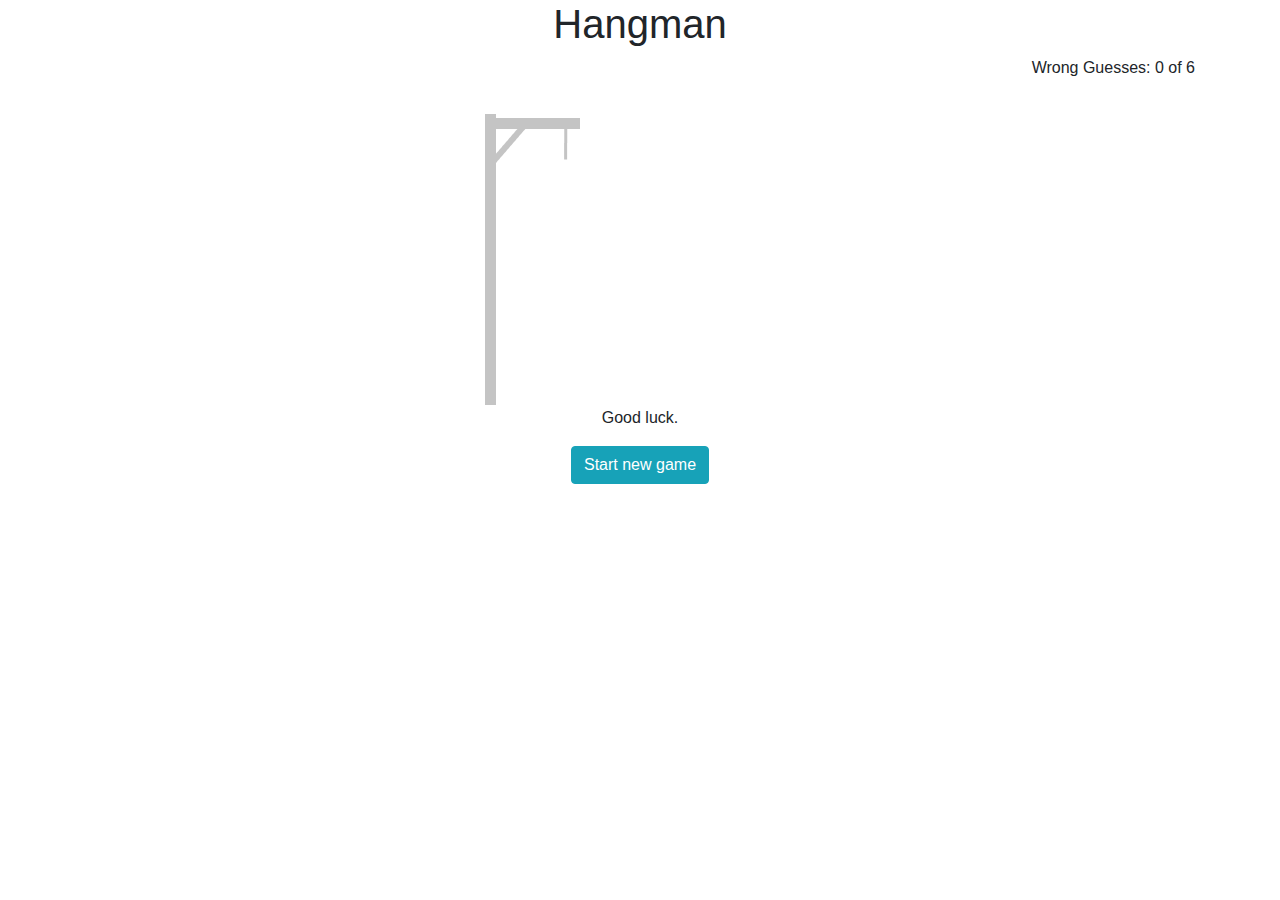
==== commit 8e445665: "answer switching functional" ====
--- a/hangman.html
+++ b/hangman.html
@@ -15,7 +15,7 @@
     <div class="text-center">
       <img id='hangmanPic' src="./images/0.jpg" alt="">
       <p>Good luck.</p>
-      <p id="wordSpotlight">The word to be guessed goes here</p>
+      <p id="wordSpotlight"></p>
       <div id="keyboard"></div>
       <button class="btn btn-info" onClick="reset()">Start new game</button>
     </div>
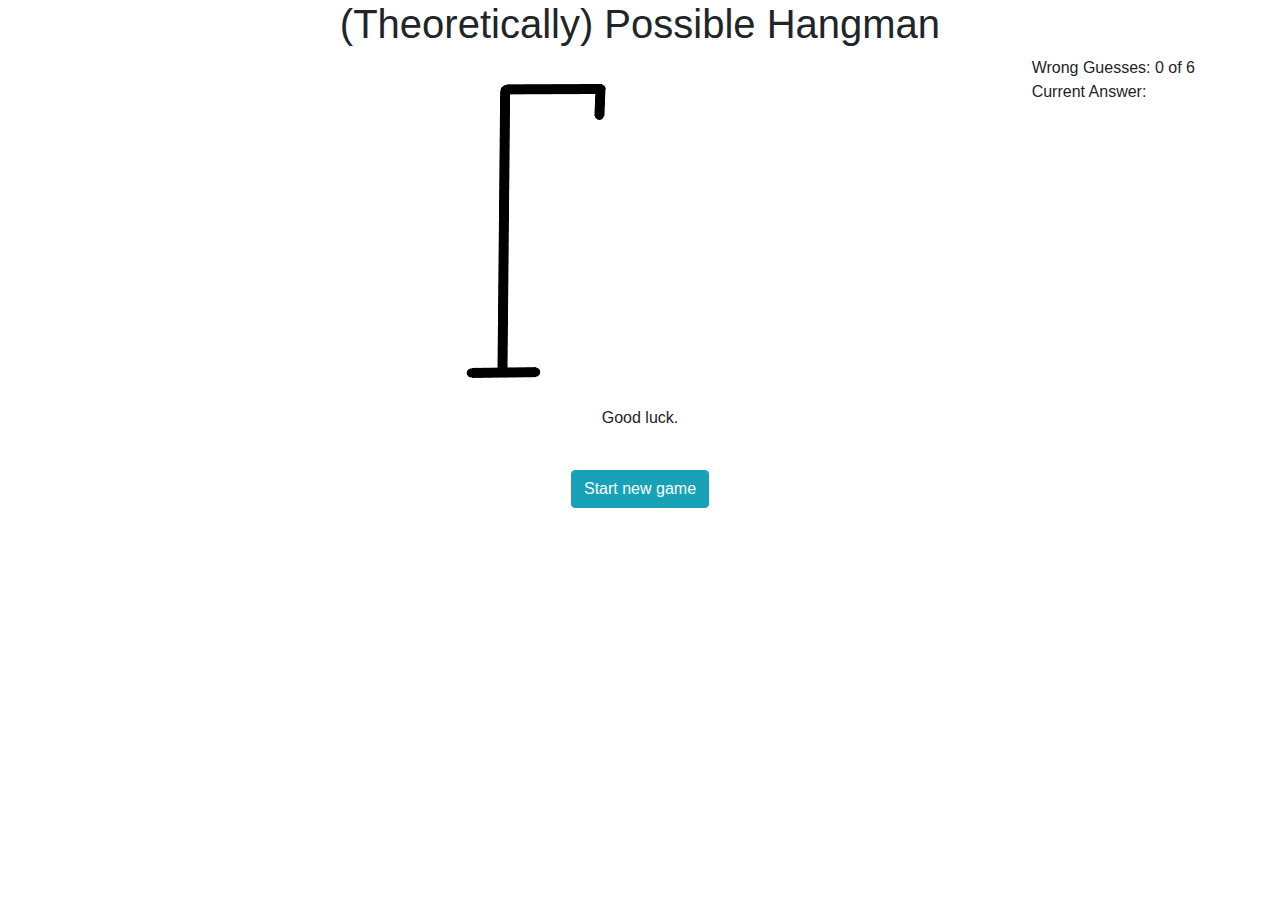
==== commit 0ec55d41: "pre-merge" ====
--- a/hangman.html
+++ b/hangman.html
@@ -10,13 +10,18 @@
 
   <body>
   <div class="container">
-    <h1 class="text-center">Hangman</h1>
-    <div class="float-right">Wrong Guesses: <span id='mistakes'>0</span> of <span id='maxWrong'></span></div>
+    <h1 class="text-center">(Theoretically) Possible Hangman</h1>
+    <div class="float-right">
+      Wrong Guesses: <span id='mistakes'>0</span> of <span id='maxWrong'></span>
+      <br>
+      Current Answer: <span id = 'answer'></span>
+    </div>
     <div class="text-center">
-      <img id='hangmanPic' src="./images/0.jpg" alt="">
+      <img id='hangmanPic' src="./assets/0.png" alt="">
       <p>Good luck.</p>
       <p id="wordSpotlight"></p>
       <div id="keyboard"></div>
+      <br>
       <button class="btn btn-info" onClick="reset()">Start new game</button>
     </div>
   </div>
